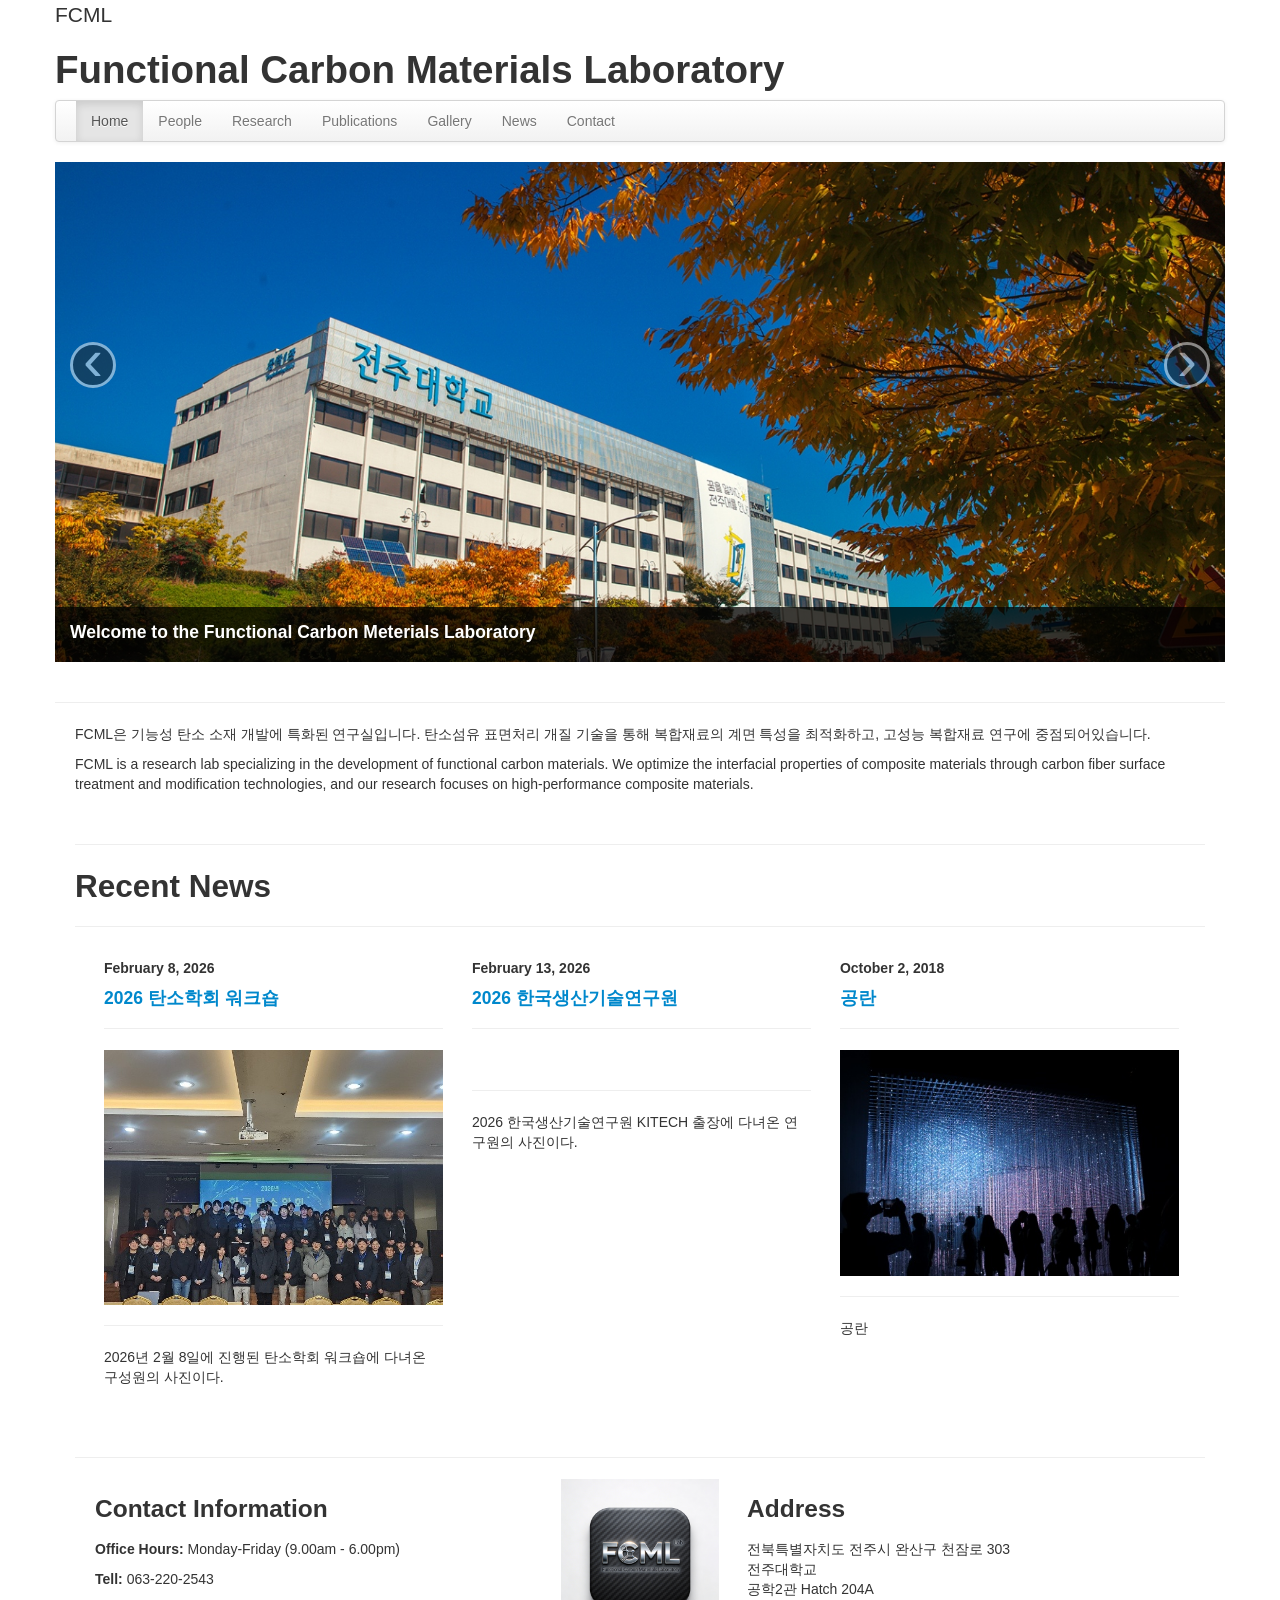
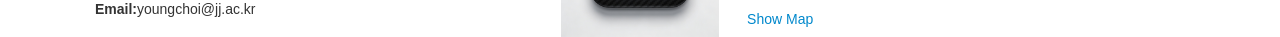
==== index.html @ 025215ce "Update index.html" ====
<!DOCTYPE html>
<html lang="en">
   <head>
      <meta charset="utf-8">
      <link rel="icon" type="image/x-icon" href="pic/favicon-96x96.png">
      <link rel="icon" type="image/png" sizes="32x32" href="pic/web-app-manifest-192x192.png">
      <link rel="apple-touch-icon" sizes="180x180" href="pic/web-app-manifest-512x512.png">
      <title>전주대 FCML</title>
      <meta property="og:title" content="전주대 FCML | Functional Carbon Materials Laboratory">
      <meta property="og:description" content="탄소섬유 표면개질 및 CFRP 복합재 연구실">
      <meta property="og:image" content="https://MinJunKim6339.github.io/FCML-new/pic/로고.png">
      <meta property="og:url" content="https://MinJunKim6339.github.io/FCML-new/">
      <meta property="og:type" content="website">
      <meta name="twitter:card" content="summary_large_image">
      <meta name="twitter:title" content="전주대 FCML">
      <meta name="twitter:description" content="탄소섬유 표면개질 연구">
      <meta name="twitter:image" content="https://MinJunKim6339.github.io/FCML-new/pic/로고.png">
      <meta name="viewport" content="width=device-width, initial-scale=1.0">
      <meta name="description" content="전주대 FCML | 탄소섬유 표면개질 및 CFRP 복합재 연구실">
      <meta name="author" content="">
      <!-- Le styles -->
      <link href="css/bootstrap.min.css" rel="stylesheet">
      <link href="css/bootstrap-responsive.min.css" rel="stylesheet">
      <link href="css/theme.css" rel="stylesheet">
   </head>
   <body>
      <div class="container">
         <header class="jumbotron subhead" id="overview">
            <p class="lead"> FCML </p>
            <h1>Functional Carbon Materials Laboratory</h1>
         </header>
         <div class="masthead">
            <div class="navbar">
               <div class="navbar-inner">
                  <div class="container">
                     <ul class="nav">
                        <li class="active"><a href="#">Home</a></li>
                        <li><a href="people.html">People</a></li>
                        <li><a href="research.html">Research</a></li>
                        <li><a href="publications.html">Publications</a></li>
                        <li><a href="gallery.html">Gallery</a></li>
                        <li><a href="news.html">News</a></li>
                        <li><a href="contact.html">Contact</a></li>
                     </ul>
                  </div>
               </div>
            </div>
         </div>
         <div class="row-fluid">
            <div class="span12">
               <div id="main-carousel" class="carousel slide">
                  <div class="carousel-inner">
                     <div class="item active">
                         <img src="images/전주대.JPG" class="carousel-image" alt="" style="width:100%; height:500px; object-fit:cover; object-position:center;">                      
                        <div class="carousel-caption">
                           <h4>Welcome to the Functional Carbon Meterials Laboratory</h4>
                           <!-- -->
                           <p></p>
                        </div>
                     </div>
                     <div class="item">
                        <img src="images/microscope-crop1.JPG" class="carousel-image" alt="">
                        <div class="carousel-caption">
                           <h4>Lab Photos</h4>
                           <p></p>
                        </div>
                     </div>
                  </div>
                  <a class="left carousel-control" href="#main-carousel" data-slide="prev">‹</a>
                  <a class="right carousel-control" href="#main-carousel" data-slide="next">›</a>
               </div>
            </div>
         </div>
         <hr>
         <div class="container-fluid">
            <div class="row-fluid marketing">
               <div class="span12">
                  <p>
                     FCML은 기능성 탄소 소재 개발에 특화된 연구실입니다. 탄소섬유 표면처리 개질 기술을 통해 복합재료의 계면 특성을 최적화하고, 고성능 복합재료 연구에 중점되어있습니다.
                  </p>
                  <p>
                     FCML is a research lab specializing in the development of functional carbon materials. We optimize the interfacial properties of composite materials through carbon fiber surface treatment and modification technologies, and our research focuses on high-performance composite materials.
                  </p>
                  <br/>
                  <hr>
               </div>
               <div class="row-fluid">
                  <hr>
                  <h2 class="centered">Recent News</h2>
                  <hr>
               </div>
               <div class="span4 feature-item">
                  <h5> <span class="date"> February 8, 2026 </span> </h5>
                  <h4 class="feature-heading">
                     <a>
                     2026 탄소학회 워크숍
                     </a>
                     <br/>
                  </h4>
                  <hr>
                  <div class="centered">
                     <a>
                     <img src="pic/carbon institute.jpg" alt=""></a>
                  </div>
                  <hr>
                  <p>
                     2026년 2월 8일에 진행된 탄소학회 워크숍에 다녀온 구성원의 사진이다.
                  </p>
                  <br/>
                  <br/>
               </div>
               <div class="span4 feature-item">
                  <h5> <span class="date">February 13, 2026</span> </h5>
                  <h4 class="feature-heading">
                     <a>
                     2026 한국생산기술연구원 
                     </a>
                  </h4>
                  <hr>
                  <div class="centered">
                     <a>
                     <img src="pic/생기원.jpg" alt="">
                     </a>
                  </div>
                  <hr>
                  <p>
                  2026 한국생산기술연구원 KITECH 출장에 다녀온 연구원의 사진이다.
                  </p>
                  <br/>
               </div>
                  <div class="span4 feature-item">
                     <h5> <span class="date">October 2, 2018</span> </h5>
                     <h4 class="feature-heading">
                        <a>
                        공란
                        </a>
                     </h4>
                     <hr>
                     <div class="centered">
                        <a>
                        <img src="thumbs/rodolfo-cuadros-762364-unsplash.jpg" alt=""></a>
                     </div>
                     <hr>
                     <p> 
                        공란
                     </p>
                     <br/>					
                  </div>
               </div>
               <hr>
         
      <footer id="footer">
         <div class="container-fluid">
            <div class="row-fluid">
               <div class="span5">
                  <h3>Contact Information</h3>
                  <p><b>Office Hours: </b>Monday-Friday (9.00am - 6.00pm)</p>
                  <p><b>Tell: </b>063-220-2543</p>
                  <p><b>Email:</b>youngchoi@jj.ac.kr</p>
               </div>
               <div class="span2">
                   <img src="images/로고.png" class="carousel-image" alt="">
               </div>
               <div class="span5">
                  <h3>Address</h3>
                  <p>전북특별자치도 전주시 완산구 천잠로 303<br>
                     전주대학교<br>
                     공학2관 Hatch 204A<br>
                  </p>
                  <a href="https://maps.app.goo.gl/Jos4jcsiJYb3p3TU6">Show Map</a>
               </div>
            </div>
         </div>
      </footer>

      <!-- Javascript files -->
      <script src="js/jquery-1.9.1.min.js"></script>
      <script src="js/bootstrap.min.js"></script>
      <script> $('#main-carousel').carousel(); </script>
   </body>
</html>
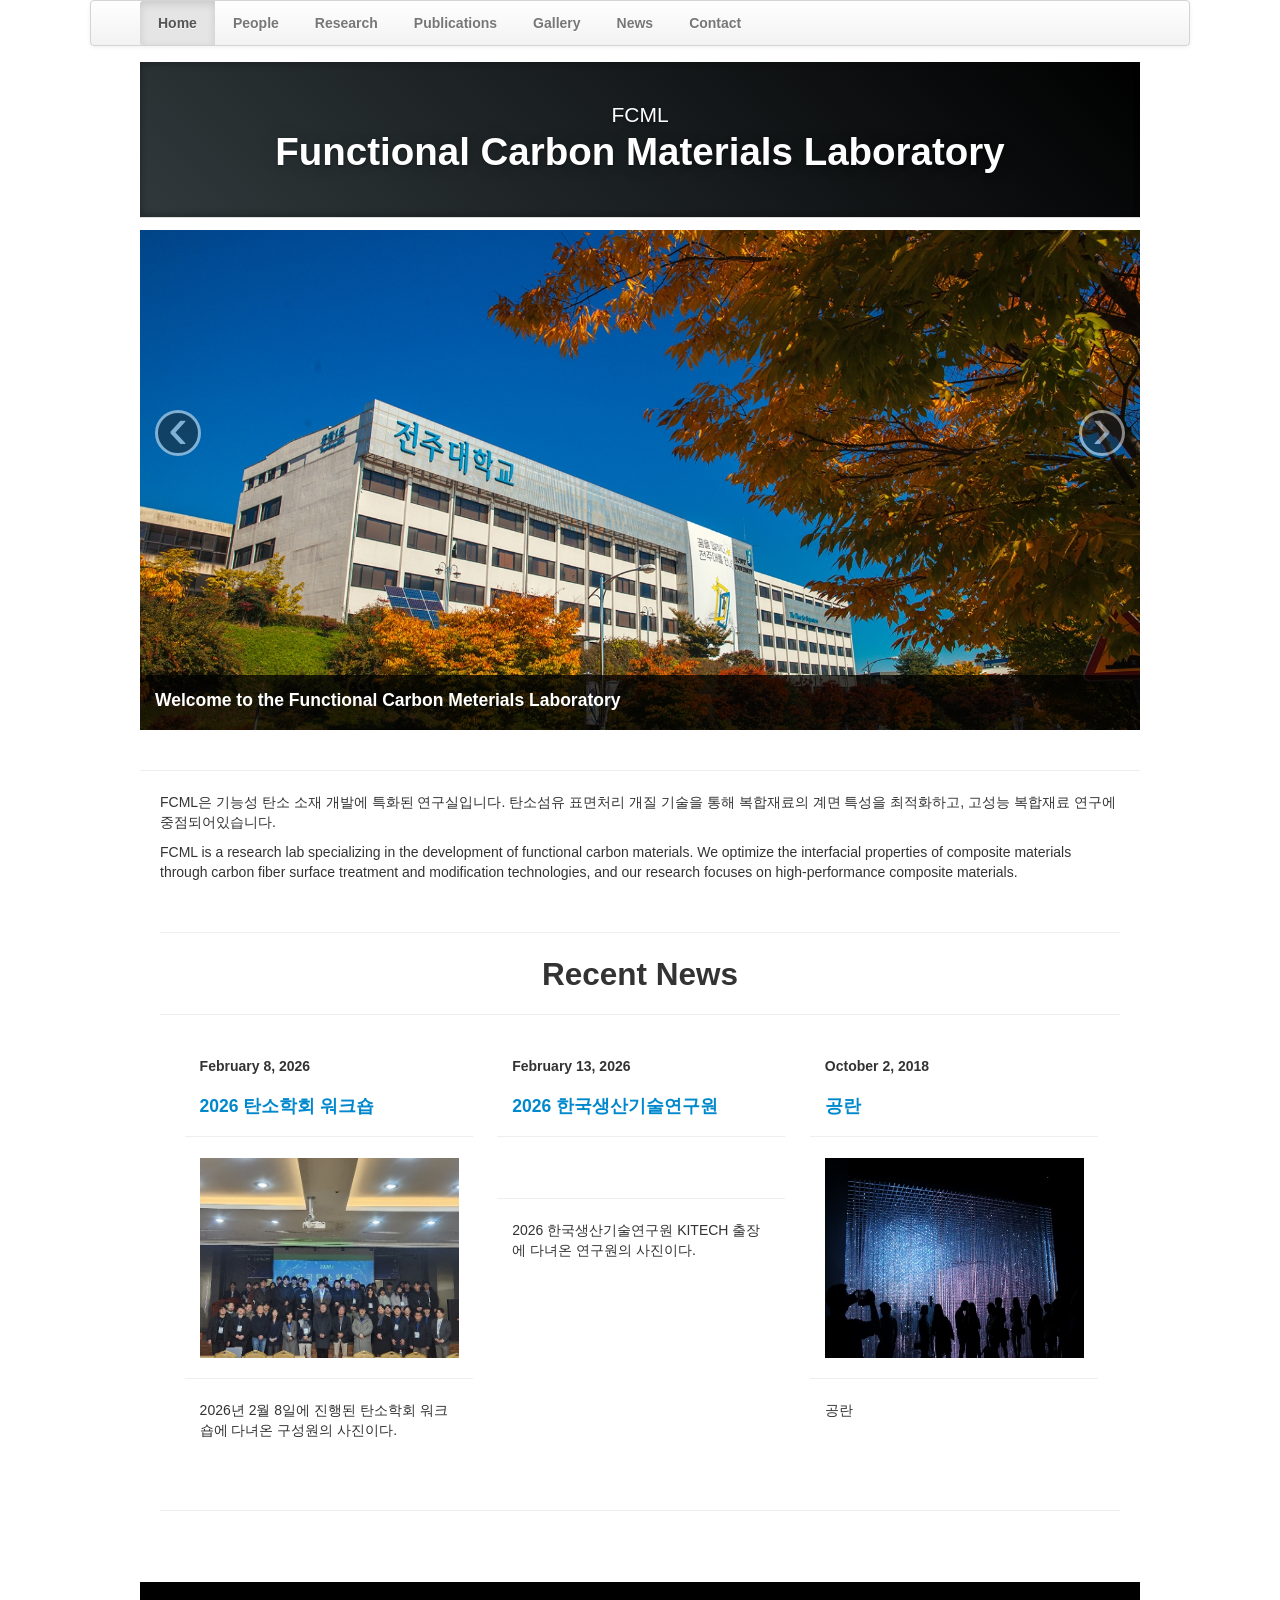
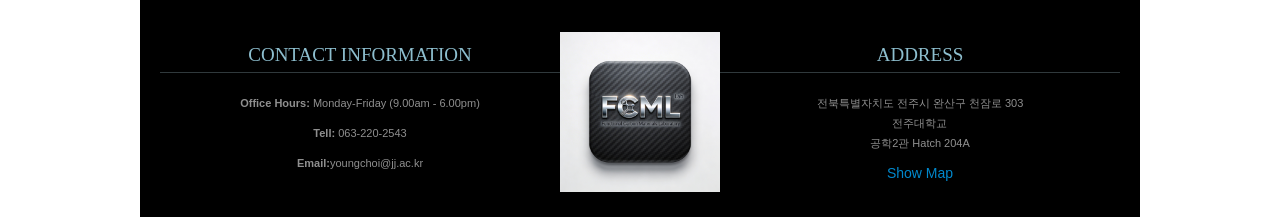
==== commit 0acad3cc: "Update index.html" ====
--- a/index.html
+++ b/index.html
@@ -148,6 +148,7 @@
                   </div>
                </div>
                <hr>
+         </div>
          
       <footer id="footer">
          <div class="container-fluid">
--- a/css/theme.css
+++ b/css/theme.css
@@ -0,0 +1,773 @@
+body {
+  padding-top: 60px !important;
+}
+
+/* Custom container */
+
+.container {
+	margin: 0 auto;
+	max-width: 1000px;
+}
+
+.container>hr {
+	margin: 20px 0
+}
+
+
+/* =========================
+   NAVBAR
+========================= */
+.navbar {
+  position: fixed !important;
+  top: 0 !important;
+  left: 0 !important;
+  right: 0 !important;
+  z-index: 9999 !important;
+  width: 100% !important;
+  margin: 0 !important;
+  background: rgba(255,255,255,0.98) !important;
+}
+
+.navbar .navbar-inner {
+  max-width: 1100px !important;
+  margin: 0 auto !important;
+  padding: 0 !important;
+  box-sizing: border-box !important;
+}
+
+.navbar .nav {
+  margin: 0 auto !important;
+  display: table !important;
+  width: auto !important;
+  table-layout: auto !important;
+}
+
+.navbar .nav li {
+  display: table-cell !important;
+  float: none !important;
+}
+
+.navbar .nav li a {
+  display: block !important;
+  padding: 12px 18px !important;
+  text-align: center !important;
+  font-weight: bold !important;
+  white-space: nowrap !important;
+}
+
+.navbar .nav li:first-child a {
+  border-left: 0;
+  border-radius: 3px 0 0 3px;
+}
+
+.navbar .nav li:last-child a {
+  border-right: 0;
+  border-radius: 0 3px 3px 0;
+}
+
+body {
+  padding-top: 50px !important;
+}
+
+body > .navbar {
+  font-size: 13px;
+}
+
+/* 첫 화면 제목 겹침 방지 */
+.masthead,
+.jumbotron,
+header,
+#home,
+.banner,
+.page-header {
+  margin-top: 12px !important;
+}
+
+/* =========================
+   PC
+========================= */
+@media (min-width: 769px) {
+  .navbar {
+    padding: 0 !important;
+  }
+
+  .navbar .navbar-inner {
+    max-width: 1100px !important;
+    margin: 0 auto !important;
+  }
+
+  .navbar .nav {
+    margin: 0 auto !important;
+  }
+}
+
+/* =========================
+   MOBILE
+========================= */
+@media (max-width: 768px) {
+  body {
+    padding-top: 55px !important;
+  }
+
+  .navbar .navbar-inner {
+    max-width: 100% !important;
+    margin: 0 !important;
+    padding: 0 !important;
+    overflow-x: auto !important;
+    overflow-y: hidden !important;
+    -webkit-overflow-scrolling: touch !important;
+  }
+
+  .navbar .nav {
+    display: flex !important;
+    width: max-content !important;
+    min-width: 100% !important;
+    margin: 0 !important;
+    table-layout: unset !important;
+  }
+
+  .navbar .nav li {
+    display: block !important;
+    float: none !important;
+    flex: 0 0 auto !important;
+  }
+
+  .navbar .nav li a {
+    padding: 12px 14px !important;
+    font-size: 14px !important;
+    white-space: nowrap !important;
+    overflow: visible !important;
+    text-overflow: clip !important;
+  }
+
+  .masthead,
+  .jumbotron,
+  header,
+  #home,
+  .banner,
+  .page-header {
+    margin-top: 16px !important;
+  }
+}
+
+
+/* Sidenav for Docs
+         -------------------------------------------------- */
+
+@media screen and (max-width: 768px) {
+	.bs-docs-sidenav {
+		display: none !important;
+	}
+}
+
+.bs-docs-sidenav {
+	width: 228px;
+	margin: 30px 0 0;
+	padding: 0;
+	background-color: #fff;
+	-webkit-border-radius: 6px;
+	-moz-border-radius: 6px;
+	border-radius: 6px;
+	-webkit-box-shadow: 0 1px 4px rgba(0, 0, 0, .065);
+	-moz-box-shadow: 0 1px 4px rgba(0, 0, 0, .065);
+	box-shadow: 0 1px 4px rgba(0, 0, 0, .065);
+}
+
+.bs-docs-sidenav>li>a {
+	display: block;
+	width: 200px;
+	margin: 0 0 -1px;
+	padding: 8px 14px;
+	border: 1px solid #e5e5e5;
+}
+
+.bs-docs-sidenav>li>a.subhead {
+	display: block;
+	width: 168px;
+	margin: 0 0 -1px;
+	padding: 8px 30px;
+	border: 1px solid #e5e5e5;
+	font-size: 12px;
+}
+
+.bs-docs-sidenav>li:first-child>a {
+	-webkit-border-radius: 6px 6px 0 0;
+	-moz-border-radius: 6px 6px 0 0;
+	border-radius: 6px 6px 0 0;
+}
+
+.bs-docs-sidenav>li:last-child>a {
+	-webkit-border-radius: 0 0 6px 6px;
+	-moz-border-radius: 0 0 6px 6px;
+	border-radius: 0 0 6px 6px;
+}
+
+.bs-docs-sidenav>.active>a {
+	position: relative;
+	z-index: 2;
+	padding: 9px 15px;
+	border: 0;
+	text-shadow: 0 1px 0 rgba(0, 0, 0, .15);
+	-webkit-box-shadow: inset 1px 0 0 rgba(0, 0, 0, .1), inset -1px 0 0 rgba(0, 0, 0, .1);
+	-moz-box-shadow: inset 1px 0 0 rgba(0, 0, 0, .1), inset -1px 0 0 rgba(0, 0, 0, .1);
+	box-shadow: inset 1px 0 0 rgba(0, 0, 0, .1), inset -1px 0 0 rgba(0, 0, 0, .1);
+}
+
+.bs-docs-sidenav>li>a:hover {
+	background-color: #f5f5f5
+}
+
+.bs-docs-sidenav a:hover .icon-chevron-right {
+	opacity: .5
+}
+
+.bs-docs-sidenav.affix {
+	top: 10px
+}
+
+.bs-docs-sidenav.affix-bottom {
+	position: absolute;
+	top: auto;
+	bottom: 270px;
+}
+
+
+/* Responsive
+         -------------------------------------------------- */
+
+.affix {
+	top: 0px
+}
+
+#media {
+	margin-top: 70px
+}
+
+#media .header {
+	margin-left: 0;
+	margin-bottom: 56px;
+	margin-top: 30px;
+}
+
+#media .post_row {
+	margin-left: 0;
+	margin-bottom: 40px;
+}
+
+#media .lastpost_row {
+	margin-bottom: 0
+}
+
+#media .post_row .post {
+	background: #fff;
+	/*margin-left: 0;;
+    margin-right: 20px;*/
+	border-radius: 4px;
+	box-shadow: 1px 1px 2px 0px #E0E0E0;
+	width: 487px;
+	height: 616px;
+}
+
+#media .post_row .last {
+	margin-right: 0
+}
+
+#media .post_row .post .img {
+	position: relative;
+	text-align: center;
+}
+
+#media .post_row .post .img .date {
+	background: #E8554E;
+	position: absolute;
+	padding: 2px 5px;
+	top: 0;
+	left: 11px;
+}
+
+#media .post_row .post .img .date p {
+	color: #fff;
+	font-size: 14px;
+	font-weight: bold;
+	font-style: italic;
+	margin: 0;
+}
+
+#media .post_row .post .img img {
+	height: 275px;
+	width: 410px;
+}
+
+#media .post_row .post .text {
+	margin: 18px auto 0;
+	width: 83%;
+}
+
+#media .post_row .post .text h5 {
+	margin: 0 0 8px 0;
+	font-size: 20px;
+	line-height: 23px;
+}
+
+#media .post_row .post .text h5 a {
+	color: #333
+}
+
+#media .post_row .post .text span.date {
+	color: #9F9F9F;
+	display: block;
+	margin-bottom: 12px;
+	font-style: italic;
+	font-size: 13px;
+}
+
+#media .post_row .post .text p {
+	margin: 0;
+	line-height: 21px;
+	font-size: 14px;
+}
+
+#media .post_row .post .author_box {
+	margin: 12px auto 20px;
+	border-top: 1px solid #EDEDED;
+	overflow: hidden;
+	text-align: left;
+	width: 85%;
+	padding-top: 12px;
+}
+
+#media .post_row .post .author_box h6 {
+	margin: 0 0 3px 0;
+	font-size: 13px;
+	line-height: 15px;
+	font-style: italic;
+	font-weight: normal;
+	color: #B2B2B2;
+}
+
+#media .post_row .post .author_box p {
+	color: #B2B2B2;
+	font-style: italic;
+	font-size: 13px;
+	line-height: 14px;
+	margin: 0;
+}
+
+#media .post_row .post .author_box img {
+	float: right
+}
+
+#media .post_row .post a.plus_wrapper {
+	width: 99%;
+	text-align: center;
+	background: #fff;
+	display: none;
+	border-radius: 0px 0px 4px 4px;
+	padding: 6px 0px 2px;
+	margin: 0 auto 1px;
+}
+
+#media .post_row .post a.plus_wrapper span {
+	color: #1189D9;
+	font-size: 30px;
+	font-weight: bold;
+}
+
+#media .post_row .post:hover a.plus_wrapper {
+	display: block
+}
+
+#media .post_row .post:hover {
+	box-shadow: 0px 1px 5px 1px rgb(216, 216, 216)
+}
+
+#media .post_row .post:hover .text h5 a {
+	color: #1189D9
+}
+
+.map .box_wrapp {
+	position: absolute;
+	margin: 15px auto;
+	box-shadow: 0 0 7px 0 rgba(26, 26, 26, 0.4);
+	padding: 30px 0 30px;
+	background: white;
+	border-radius: 4px;
+	margin-top: 25px;
+}
+
+.map .box_wrapp .box_cont {
+	margin: 30px auto;
+	width: 76%;
+}
+
+.section-header {
+	text-align: center;
+	margin-bottom: 35px;
+}
+
+.section-header h1,
+.title-text {
+	font-weight: bold;
+	font-size: 30px;
+	margin: 12.5px 0;
+	font-weight: 100;
+	margin-bottom: 25px;
+	line-height: 55px;
+}
+
+.feature-item:hover {
+	box-shadow: 0px 1px 5px 1px rgb(216, 216, 216)
+}
+
+.feature-item img {
+	margin-left: 15px;
+	margin-right: 15px;
+	max-width: 90%;
+	height: 200px;
+}
+
+.feature-item h5 {
+	margin-left: 15px;
+	margin-right: 15px;
+	margin-top: 20px;
+	margin-bottom: 20px;
+}
+
+.feature-item p {
+	margin-left: 15px;
+	margin-right: 15px;
+}
+
+.feature-heading {
+	margin-top: 20px;
+	margin-bottom: 20px;
+	margin-left: 15px;
+	margin-right: 15px;
+}
+
+.feature-heading a:hover {
+	text-decoration: none;
+}
+
+.feature-button {
+	font-size: 16px;
+	background-image: none;
+	box-shadow: none;
+	margin-bottom: 10px;
+}
+
+.centered {
+	text-align: center;
+}
+
+.subhead {
+	text-align: left;
+	border-bottom: 1px solid #ddd;
+}
+
+.jumbotron {
+	position: relative;
+	padding: 45px 0px 35px 0px;
+	color: #fff;
+	text-align: center;
+	text-shadow: 0 1px 3px rgba(0, 0, 0, .4), 0 0 30px rgba(0, 0, 0, .075);
+	background: #30393C;
+	background: -moz-linear-gradient(45deg, #30393C 0%, #000000 100%);
+	background: -webkit-gradient(linear, left bottom, right top, color-stop(0%, #30393C), color-stop(100%, #30393C));
+	background: -webkit-linear-gradient(45deg, #30393C 0%, #000000 100%);
+	background: -o-linear-gradient(45deg, #30393C 0%, #000000 100%);
+	background: -ms-linear-gradient(45deg, #30393C 0%, #000000 100%);
+	background: linear-gradient(45deg, #30393C 0%, #000000 100%) repeat;
+	-webkit-box-shadow: inset 0 3px 7px rgba(0, 0, 0, .2), inset 0 -3px 7px rgba(0, 0, 0, .2);
+	-moz-box-shadow: inset 0 3px 7px rgba(0, 0, 0, .2), inset 0 -3px 7px rgba(0, 0, 0, .2);
+	box-shadow: inset 0 3px 7px rgba(0, 0, 0, .2), inset 0 -3px 7px rgba(0, 0, 0, .2);
+}
+
+.jumbotron:after {
+	content: '';
+	display: block;
+	position: absolute;
+	top: 0;
+	right: 0;
+	bottom: 0;
+	left: 0;
+	opacity: .4;
+}
+
+.lead {
+	margin-bottom: 0px;
+	font-size: 21px;
+	font-weight: 200;
+	line-height: 15px;
+}
+
+img.float-left {
+	float: left;
+	margin-top: 9px;
+	margin-left: 0px;
+	margin-right: 30px;
+	margin-bottom: 12px;
+}
+
+img.float-right {
+	float: right;
+	margin-top: 9px;
+	margin-right: 0px;
+	margin-bottom: 12px;
+	margin-left: 30px;
+}
+
+img.publications-thumb {
+	width: 142px;
+	height: 188px;
+}
+
+.caption {
+	margin: 10px;
+}
+
+.responsive-video {
+	position: relative;
+	padding-bottom: 56.25%;
+	padding-top: 60px;
+	overflow: hidden;
+}
+
+.responsive-video iframe,
+.responsive-video object,
+.responsive-video embed {
+	position: absolute;
+	top: 0;
+	left: 0;
+	width: 93.5%;
+	height: 93.5%;
+}
+
+.video-caption {
+	margin: 10px;
+}
+
+.accordion {
+	margin-bottom: 20px;
+	margin-right: 40px;
+}
+
+.thumbnail>img.sponsor {
+	width: 212px;
+	height: 150px;
+}
+
+img.carousel-image {
+	width: 100%;
+}
+
+li.publication {
+	margin-bottom: 20px;
+}
+
+.page-header h3 a:hover {
+	text-decoration: none;
+}
+
+iframe.map-frame {
+	border: none;
+	overflow: hidden;
+	margin-top: 10px;
+	margin-bottom: 10px;
+	margin-left: 0px;
+	margin-right: 0px;
+	height: 550px;
+	width: 100%;
+}
+
+ul.sponsors {
+	margin-top: 40px;
+	margin-bottom: 40px;
+}
+
+#footer {
+	z-index: 10;
+	margin-top: 50px;
+	margin-bottom: 0px;
+	padding-bottom: 25px;
+	border-top-width: 8px;
+	border-top-style: solid;
+	border-top-color: #2F2F2F;
+	background-color: #000000;
+	border: 0;
+	font-size: 100%;
+	font: inherit;
+	vertical-align: baseline;
+	text-align: center;
+}
+
+#footer h3 {
+	font-size: 19px;
+	text-transform: uppercase;
+	font-family: BebasNeueRegular;
+	color: #8DBECE;
+	border-bottom-width: 1px;
+	border-bottom-style: solid;
+	border-bottom-color: #30393C;
+	line-height: 35px;
+	margin-bottom: 20px;
+	margin-top: 25px;
+	font-weight: normal;
+}
+
+#footer a img {
+	margin-top: 40px;
+}
+
+#footer p,
+#footer address {
+	color: #8F8F8F;
+	font-size: 11px;
+}
+/* ===== footer layout override ===== */
+#footer {
+  width: 100% !important;
+  max-width: 100% !important;
+  margin: 50px 0 0 0 !important;
+  padding: 30px 0 25px 0 !important;
+  background: #000 !important;
+  box-sizing: border-box !important;
+  clear: both !important;
+}
+
+#footer .container-fluid {
+  width: 100% !important;
+  max-width: 100% !important;
+  margin: 0 !important;
+  padding-left: 20px !important;
+  padding-right: 20px !important;
+  box-sizing: border-box !important;
+}
+
+#footer .row-fluid {
+  width: 100% !important;
+  margin: 0 !important;
+  display: table !important;
+  table-layout: fixed !important;
+}
+
+#footer .row-fluid [class*="span"] {
+  display: table-cell !important;
+  float: none !important;
+  margin-left: 0 !important;
+  vertical-align: top !important;
+  text-align: center !important;
+  box-sizing: border-box !important;
+}
+
+#footer .span5 {
+  width: 41.66666667% !important;
+}
+
+#footer .span2 {
+  width: 16.66666667% !important;
+}
+
+#footer img {
+  max-width: 100% !important;
+  height: auto !important;
+  display: block !important;
+  margin: 20px auto 0 auto !important;
+}
+
+/* 모바일 footer */
+@media (max-width: 768px) {
+  #footer .container-fluid {
+    padding-left: 10px !important;
+    padding-right: 10px !important;
+  }
+
+  #footer .row-fluid {
+    display: block !important;
+  }
+
+  #footer .row-fluid [class*="span"] {
+    display: block !important;
+    width: 100% !important;
+    margin: 0 0 20px 0 !important;
+  }
+
+  #footer img {
+    margin: 10px auto !important;
+    max-width: 140px !important;
+  }
+}
+
+/* ===== FOOTER final ===== */
+#footer {
+  width: 100% !important;
+  max-width: 100% !important;
+  margin: 50px 0 0 0 !important;
+  padding: 30px 0 25px 0 !important;
+  background-color: #000 !important;
+  clear: both !important;
+  float: none !important;
+  box-sizing: border-box !important;
+}
+
+#footer .container-fluid {
+  width: 100% !important;
+  max-width: 100% !important;
+  margin: 0 !important;
+  padding-left: 20px !important;
+  padding-right: 20px !important;
+  box-sizing: border-box !important;
+}
+
+#footer .row-fluid {
+  width: 100% !important;
+  margin: 0 !important;
+  display: table !important;
+  table-layout: fixed !important;
+}
+
+#footer .row-fluid [class*="span"] {
+  display: table-cell !important;
+  float: none !important;
+  margin-left: 0 !important;
+  vertical-align: top !important;
+  text-align: center !important;
+  box-sizing: border-box !important;
+}
+
+#footer .span5 {
+  width: 41.66666667% !important;
+}
+
+#footer .span2 {
+  width: 16.66666667% !important;
+}
+
+#footer img {
+  display: block !important;
+  max-width: 100% !important;
+  height: auto !important;
+  margin: 20px auto 0 auto !important;
+}
+
+@media (max-width: 768px) {
+  #footer .container-fluid {
+    padding-left: 10px !important;
+    padding-right: 10px !important;
+  }
+
+  #footer .row-fluid {
+    display: block !important;
+  }
+
+  #footer .row-fluid [class*="span"] {
+    display: block !important;
+    width: 100% !important;
+    margin: 0 0 20px 0 !important;
+  }
+
+  #footer img {
+    max-width: 140px !important;
+    margin: 10px auto !important;
+  }
+}
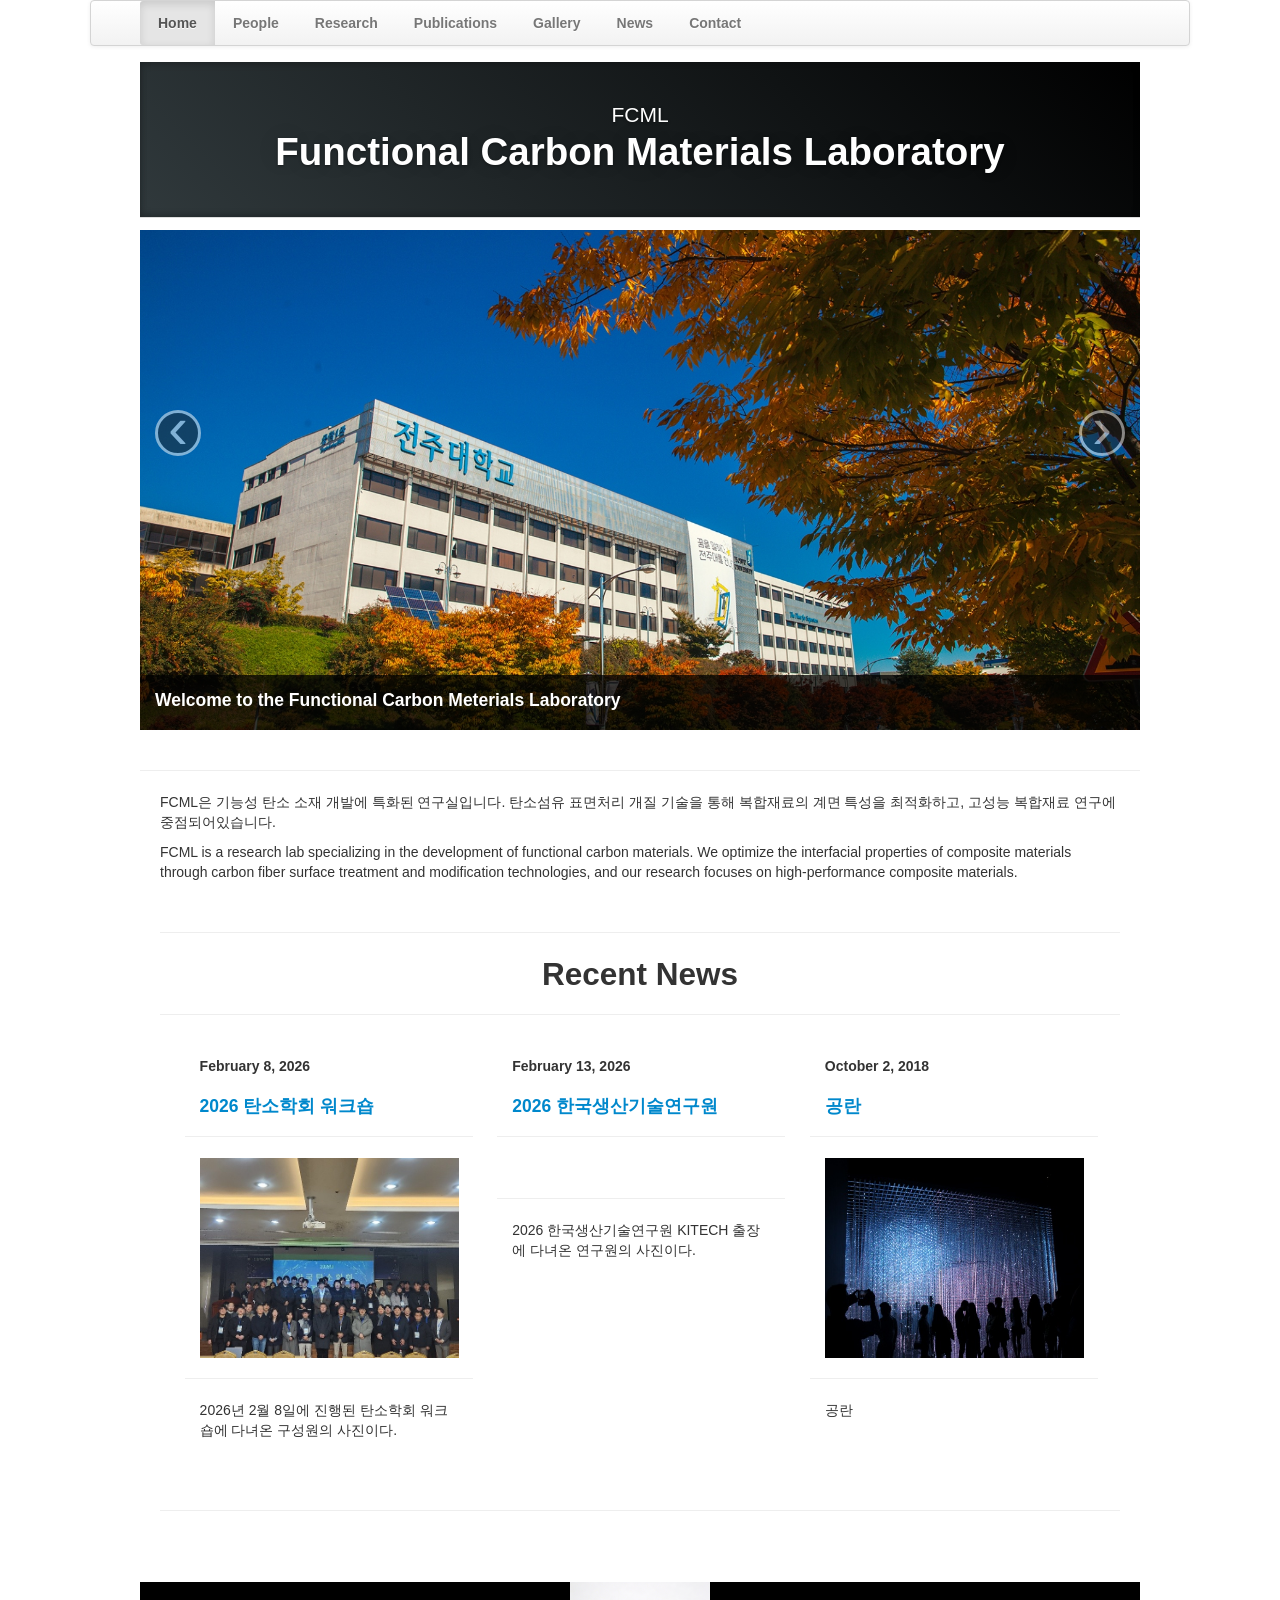
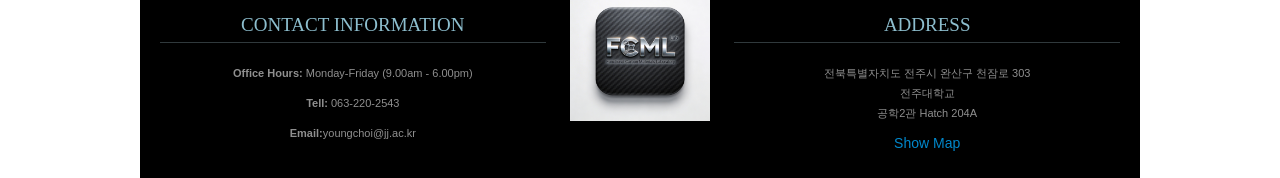
==== commit 8efdff17: "Update index.html" ====
--- a/index.html
+++ b/index.html
@@ -148,32 +148,33 @@
                   </div>
                </div>
                <hr>
-         </div>
+            </div>
          
-      <footer id="footer">
-         <div class="container-fluid">
-            <div class="row-fluid">
-               <div class="span5">
-                  <h3>Contact Information</h3>
-                  <p><b>Office Hours: </b>Monday-Friday (9.00am - 6.00pm)</p>
-                  <p><b>Tell: </b>063-220-2543</p>
-                  <p><b>Email:</b>youngchoi@jj.ac.kr</p>
+            <footer id="footer">
+               <div class="container-fluid">
+                  <div class="row-fluid">
+                     <div class="span5">
+                        <h3>Contact Information</h3>
+                        <p><b>Office Hours: </b>Monday-Friday (9.00am - 6.00pm)</p>
+                        <p><b>Tell: </b>063-220-2543</p>
+                        <p><b>Email:</b>youngchoi@jj.ac.kr</p>
+                     </div>
+                     <div class="span2">
+                        <img src="images/로고.png" class="carousel-image" alt="">
+                     </div>
+                     <div class="span5">
+                        <h3>Address</h3>
+                        <p>
+                           전북특별자치도 전주시 완산구 천잠로 303<br>
+                           전주대학교<br>
+                           공학2관 Hatch 204A<br>
+                        </p>
+                        <a href="https://maps.app.goo.gl/Jos4jcsiJYb3p3TU6">Show Map</a>
+                     </div>
+                  </div>
                </div>
-               <div class="span2">
-                   <img src="images/로고.png" class="carousel-image" alt="">
-               </div>
-               <div class="span5">
-                  <h3>Address</h3>
-                  <p>전북특별자치도 전주시 완산구 천잠로 303<br>
-                     전주대학교<br>
-                     공학2관 Hatch 204A<br>
-                  </p>
-                  <a href="https://maps.app.goo.gl/Jos4jcsiJYb3p3TU6">Show Map</a>
-               </div>
-            </div>
-         </div>
-      </footer>
-
+            </footer> 
+         
       <!-- Javascript files -->
       <script src="js/jquery-1.9.1.min.js"></script>
       <script src="js/bootstrap.min.js"></script>
--- a/css/theme.css
+++ b/css/theme.css
@@ -624,150 +624,4 @@
 	color: #8F8F8F;
 	font-size: 11px;
 }
-/* ===== footer layout override ===== */
-#footer {
-  width: 100% !important;
-  max-width: 100% !important;
-  margin: 50px 0 0 0 !important;
-  padding: 30px 0 25px 0 !important;
-  background: #000 !important;
-  box-sizing: border-box !important;
-  clear: both !important;
-}
-
-#footer .container-fluid {
-  width: 100% !important;
-  max-width: 100% !important;
-  margin: 0 !important;
-  padding-left: 20px !important;
-  padding-right: 20px !important;
-  box-sizing: border-box !important;
-}
-
-#footer .row-fluid {
-  width: 100% !important;
-  margin: 0 !important;
-  display: table !important;
-  table-layout: fixed !important;
-}
-
-#footer .row-fluid [class*="span"] {
-  display: table-cell !important;
-  float: none !important;
-  margin-left: 0 !important;
-  vertical-align: top !important;
-  text-align: center !important;
-  box-sizing: border-box !important;
-}
-
-#footer .span5 {
-  width: 41.66666667% !important;
-}
-
-#footer .span2 {
-  width: 16.66666667% !important;
-}
-
-#footer img {
-  max-width: 100% !important;
-  height: auto !important;
-  display: block !important;
-  margin: 20px auto 0 auto !important;
-}
-
-/* 모바일 footer */
-@media (max-width: 768px) {
-  #footer .container-fluid {
-    padding-left: 10px !important;
-    padding-right: 10px !important;
-  }
-
-  #footer .row-fluid {
-    display: block !important;
-  }
-
-  #footer .row-fluid [class*="span"] {
-    display: block !important;
-    width: 100% !important;
-    margin: 0 0 20px 0 !important;
-  }
-
-  #footer img {
-    margin: 10px auto !important;
-    max-width: 140px !important;
-  }
-}
-
-/* ===== FOOTER final ===== */
-#footer {
-  width: 100% !important;
-  max-width: 100% !important;
-  margin: 50px 0 0 0 !important;
-  padding: 30px 0 25px 0 !important;
-  background-color: #000 !important;
-  clear: both !important;
-  float: none !important;
-  box-sizing: border-box !important;
-}
-
-#footer .container-fluid {
-  width: 100% !important;
-  max-width: 100% !important;
-  margin: 0 !important;
-  padding-left: 20px !important;
-  padding-right: 20px !important;
-  box-sizing: border-box !important;
-}
-
-#footer .row-fluid {
-  width: 100% !important;
-  margin: 0 !important;
-  display: table !important;
-  table-layout: fixed !important;
-}
-
-#footer .row-fluid [class*="span"] {
-  display: table-cell !important;
-  float: none !important;
-  margin-left: 0 !important;
-  vertical-align: top !important;
-  text-align: center !important;
-  box-sizing: border-box !important;
-}
-
-#footer .span5 {
-  width: 41.66666667% !important;
-}
-
-#footer .span2 {
-  width: 16.66666667% !important;
-}
-
-#footer img {
-  display: block !important;
-  max-width: 100% !important;
-  height: auto !important;
-  margin: 20px auto 0 auto !important;
-}
-
-@media (max-width: 768px) {
-  #footer .container-fluid {
-    padding-left: 10px !important;
-    padding-right: 10px !important;
-  }
-
-  #footer .row-fluid {
-    display: block !important;
-  }
-
-  #footer .row-fluid [class*="span"] {
-    display: block !important;
-    width: 100% !important;
-    margin: 0 0 20px 0 !important;
-  }
-
-  #footer img {
-    max-width: 140px !important;
-    margin: 10px auto !important;
-  }
-}
+
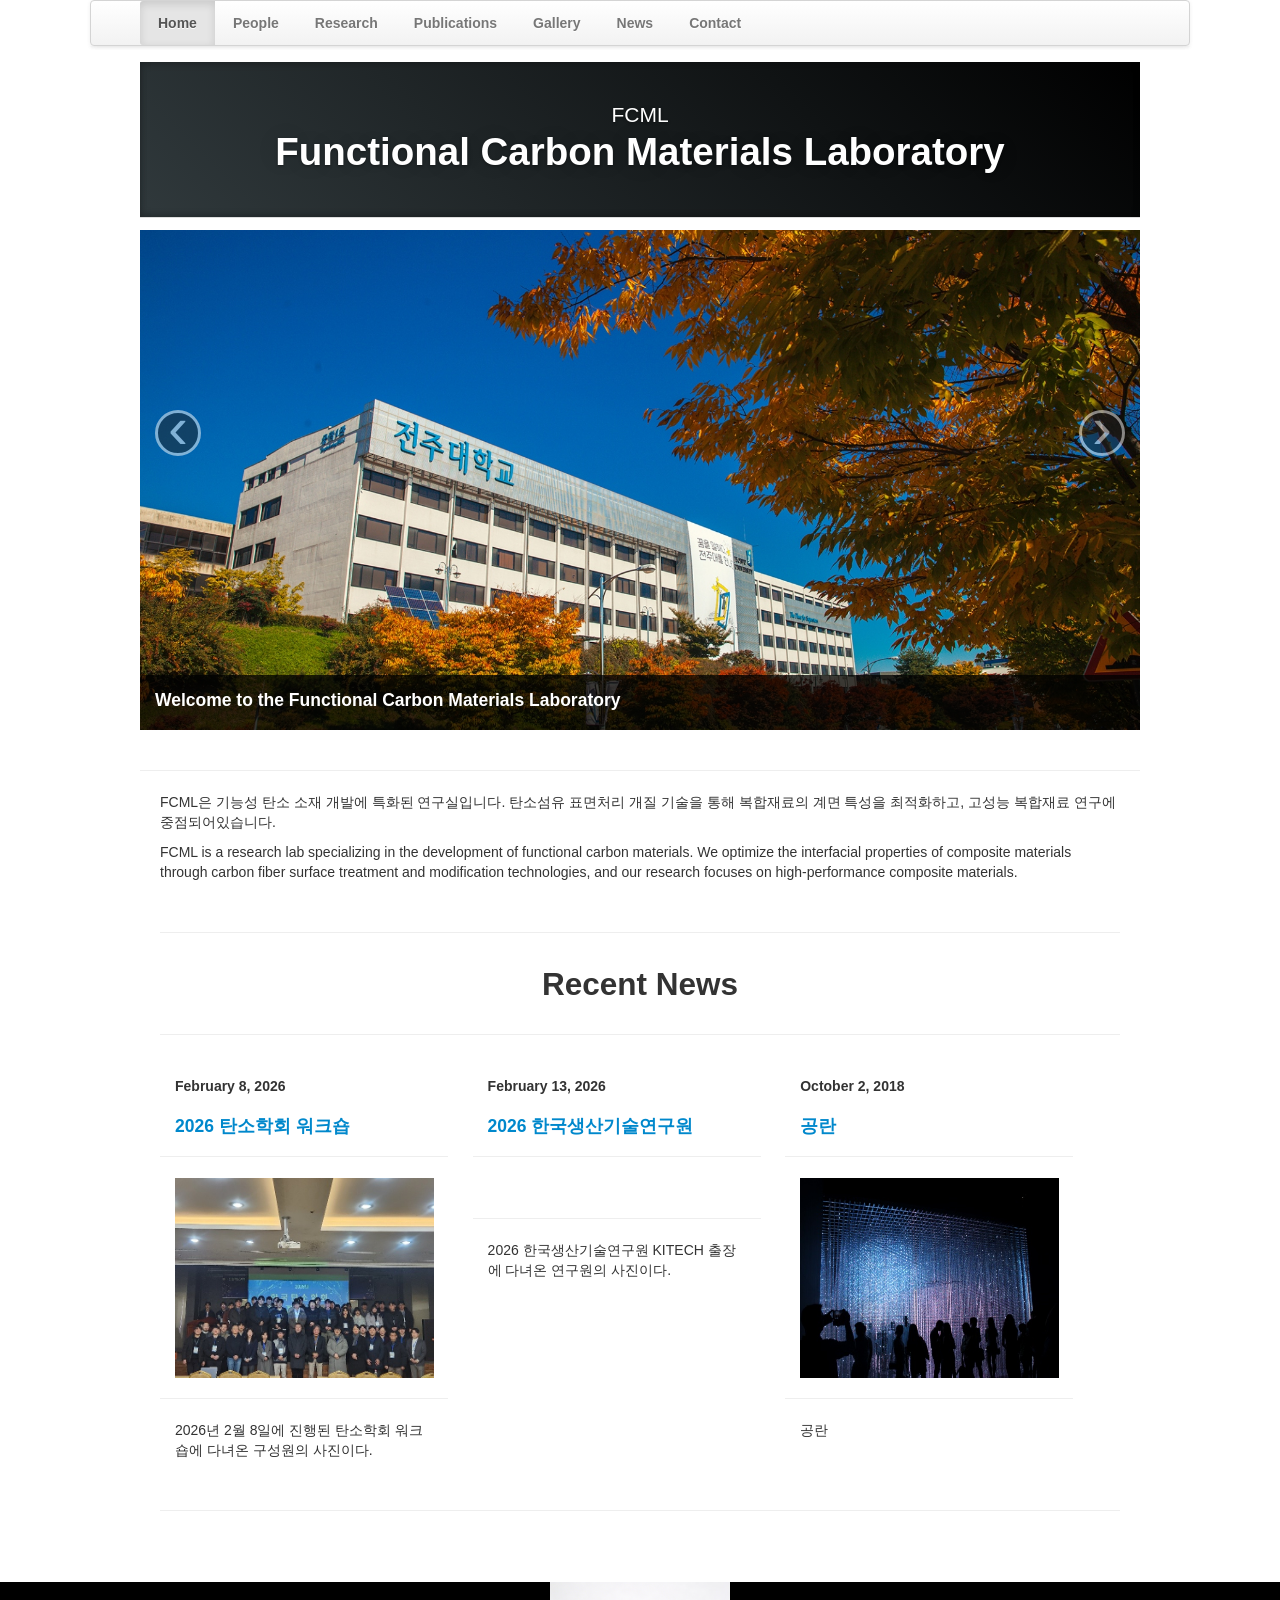
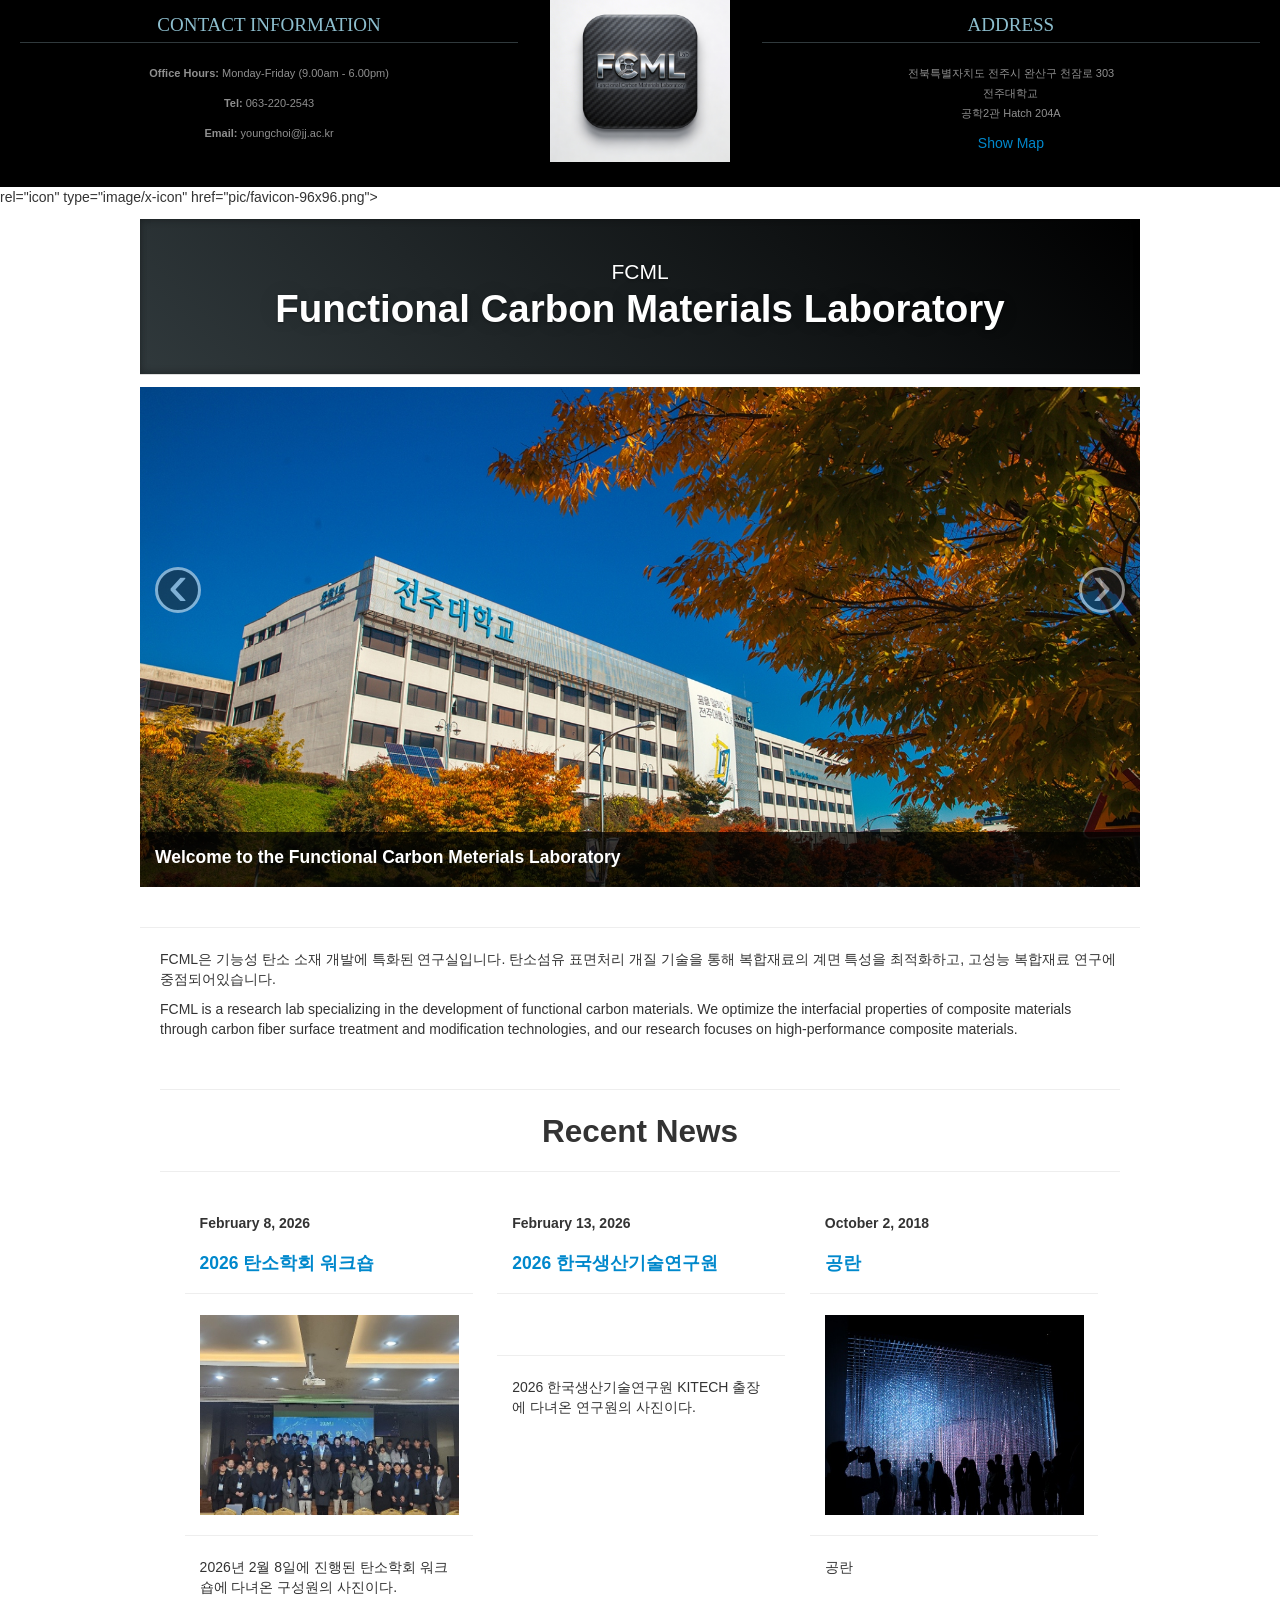
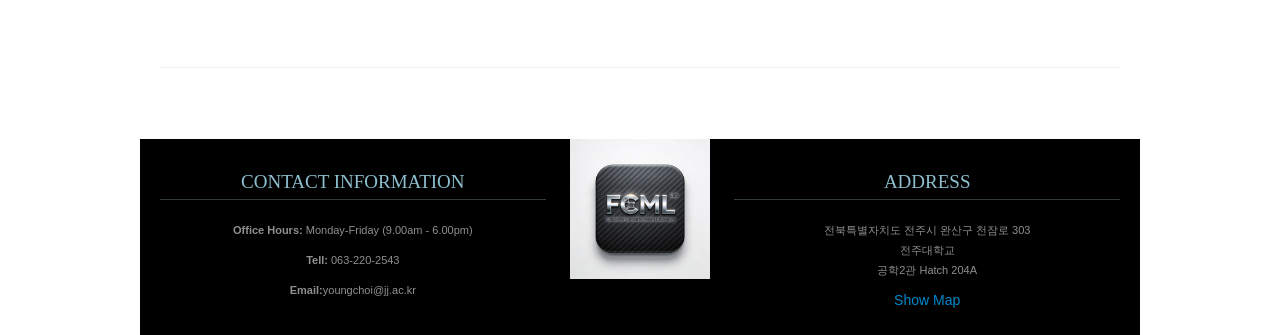
==== commit 05b879c8: "Update index.html" ====
--- a/index.html
+++ b/index.html
@@ -1,8 +1,203 @@
 <!DOCTYPE html>
 <html lang="en">
-   <head>
-      <meta charset="utf-8">
-      <link rel="icon" type="image/x-icon" href="pic/favicon-96x96.png">
+<head>
+   <meta charset="utf-8">
+   <link rel="icon" type="image/x-icon" href="pic/favicon-96x96.png">
+   <link rel="icon" type="image/png" sizes="32x32" href="pic/web-app-manifest-192x192.png">
+   <link rel="apple-touch-icon" sizes="180x180" href="pic/web-app-manifest-512x512.png">
+
+   <title>전주대 FCML</title>
+
+   <meta property="og:title" content="전주대 FCML | Functional Carbon Materials Laboratory">
+   <meta property="og:description" content="탄소섬유 표면개질 및 CFRP 복합재 연구실">
+   <meta property="og:image" content="https://MinJunKim6339.github.io/FCML-new/pic/로고.png">
+   <meta property="og:url" content="https://MinJunKim6339.github.io/FCML-new/">
+   <meta property="og:type" content="website">
+
+   <meta name="twitter:card" content="summary_large_image">
+   <meta name="twitter:title" content="전주대 FCML">
+   <meta name="twitter:description" content="탄소섬유 표면개질 연구">
+   <meta name="twitter:image" content="https://MinJunKim6339.github.io/FCML-new/pic/로고.png">
+
+   <meta name="viewport" content="width=device-width, initial-scale=1.0">
+   <meta name="description" content="전주대 FCML | 탄소섬유 표면개질 및 CFRP 복합재 연구실">
+   <meta name="author" content="">
+
+   <link href="css/bootstrap.min.css" rel="stylesheet">
+   <link href="css/bootstrap-responsive.min.css" rel="stylesheet">
+   <link href="css/theme.css" rel="stylesheet">
+</head>
+
+<body>
+   <div class="container">
+      <header class="jumbotron subhead" id="overview">
+         <p class="lead">FCML</p>
+         <h1>Functional Carbon Materials Laboratory</h1>
+      </header>
+
+      <div class="masthead">
+         <div class="navbar">
+            <div class="navbar-inner">
+               <div class="container">
+                  <ul class="nav">
+                     <li class="active"><a href="#">Home</a></li>
+                     <li><a href="people.html">People</a></li>
+                     <li><a href="research.html">Research</a></li>
+                     <li><a href="publications.html">Publications</a></li>
+                     <li><a href="gallery.html">Gallery</a></li>
+                     <li><a href="news.html">News</a></li>
+                     <li><a href="contact.html">Contact</a></li>
+                  </ul>
+               </div>
+            </div>
+         </div>
+      </div>
+
+      <div class="row-fluid">
+         <div class="span12">
+            <div id="main-carousel" class="carousel slide">
+               <div class="carousel-inner">
+                  <div class="item active">
+                     <img src="images/전주대.JPG" class="carousel-image" alt="" style="width:100%; height:500px; object-fit:cover; object-position:center;">
+                     <div class="carousel-caption">
+                        <h4>Welcome to the Functional Carbon Materials Laboratory</h4>
+                        <p></p>
+                     </div>
+                  </div>
+
+                  <div class="item">
+                     <img src="images/microscope-crop1.JPG" class="carousel-image" alt="">
+                     <div class="carousel-caption">
+                        <h4>Lab Photos</h4>
+                        <p></p>
+                     </div>
+                  </div>
+               </div>
+
+               <a class="left carousel-control" href="#main-carousel" data-slide="prev">‹</a>
+               <a class="right carousel-control" href="#main-carousel" data-slide="next">›</a>
+            </div>
+         </div>
+      </div>
+
+      <hr>
+
+      <div class="container-fluid">
+         <div class="row-fluid marketing">
+            <div class="span12">
+               <p>
+                  FCML은 기능성 탄소 소재 개발에 특화된 연구실입니다. 탄소섬유 표면처리 개질 기술을 통해 복합재료의 계면 특성을 최적화하고, 고성능 복합재료 연구에 중점되어있습니다.
+               </p>
+               <p>
+                  FCML is a research lab specializing in the development of functional carbon materials. We optimize the interfacial properties of composite materials through carbon fiber surface treatment and modification technologies, and our research focuses on high-performance composite materials.
+               </p>
+            </div>
+         </div>
+
+         <br>
+         <hr>
+
+         <div class="row-fluid">
+            <div class="span12 centered">
+               <h2>Recent News</h2>
+            </div>
+         </div>
+
+         <hr>
+
+         <div class="row-fluid">
+            <div class="span4 feature-item">
+               <h5><span class="date">February 8, 2026</span></h5>
+               <h4 class="feature-heading">
+                  <a href="#">2026 탄소학회 워크숍</a>
+               </h4>
+               <hr>
+               <div class="centered">
+                  <a href="#">
+                     <img src="pic/carbon institute.jpg" alt="">
+                  </a>
+               </div>
+               <hr>
+               <p>
+                  2026년 2월 8일에 진행된 탄소학회 워크숍에 다녀온 구성원의 사진이다.
+               </p>
+               <br>
+            </div>
+
+            <div class="span4 feature-item">
+               <h5><span class="date">February 13, 2026</span></h5>
+               <h4 class="feature-heading">
+                  <a href="#">2026 한국생산기술연구원</a>
+               </h4>
+               <hr>
+               <div class="centered">
+                  <a href="#">
+                     <img src="pic/생기원.jpg" alt="">
+                  </a>
+               </div>
+               <hr>
+               <p>
+                  2026 한국생산기술연구원 KITECH 출장에 다녀온 연구원의 사진이다.
+               </p>
+               <br>
+            </div>
+
+            <div class="span4 feature-item">
+               <h5><span class="date">October 2, 2018</span></h5>
+               <h4 class="feature-heading">
+                  <a href="#">공란</a>
+               </h4>
+               <hr>
+               <div class="centered">
+                  <a href="#">
+                     <img src="thumbs/rodolfo-cuadros-762364-unsplash.jpg" alt="">
+                  </a>
+               </div>
+               <hr>
+               <p>공란</p>
+               <br>
+            </div>
+         </div>
+
+         <hr>
+      </div>
+   </div>
+
+   <footer id="footer">
+      <div class="container-fluid">
+         <div class="row-fluid">
+            <div class="span5">
+               <h3>Contact Information</h3>
+               <p><b>Office Hours:</b> Monday-Friday (9.00am - 6.00pm)</p>
+               <p><b>Tel:</b> 063-220-2543</p>
+               <p><b>Email:</b> youngchoi@jj.ac.kr</p>
+            </div>
+
+            <div class="span2">
+               <img src="images/로고.png" class="carousel-image" alt="">
+            </div>
+
+            <div class="span5">
+               <h3>Address</h3>
+               <p>
+                  전북특별자치도 전주시 완산구 천잠로 303<br>
+                  전주대학교<br>
+                  공학2관 Hatch 204A<br>
+               </p>
+               <a href="https://maps.app.goo.gl/Jos4jcsiJYb3p3TU6">Show Map</a>
+            </div>
+         </div>
+      </div>
+   </footer>
+
+   <script src="js/jquery-1.9.1.min.js"></script>
+   <script src="js/bootstrap.min.js"></script>
+   <script>
+      $('#main-carousel').carousel();
+   </script>
+</body>
+</html>
+ rel="icon" type="image/x-icon" href="pic/favicon-96x96.png">
       <link rel="icon" type="image/png" sizes="32x32" href="pic/web-app-manifest-192x192.png">
       <link rel="apple-touch-icon" sizes="180x180" href="pic/web-app-manifest-512x512.png">
       <title>전주대 FCML</title>
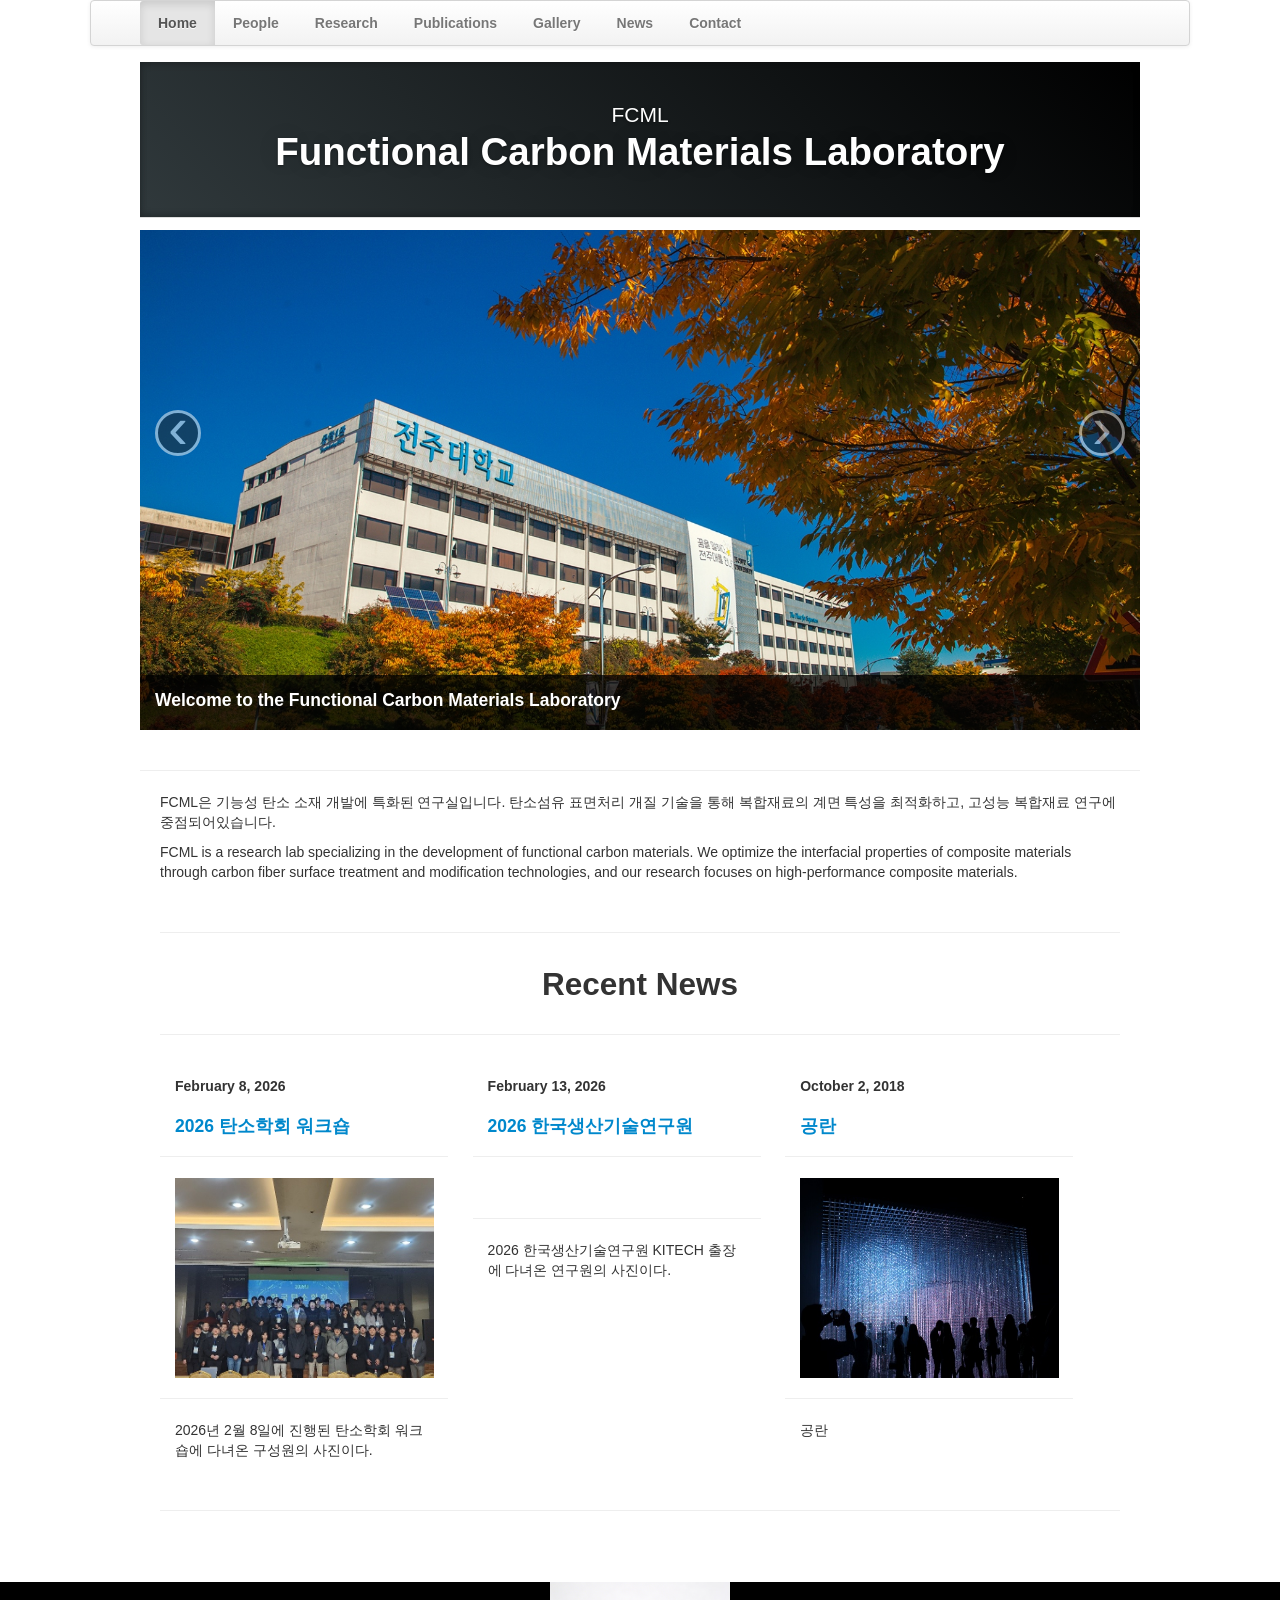
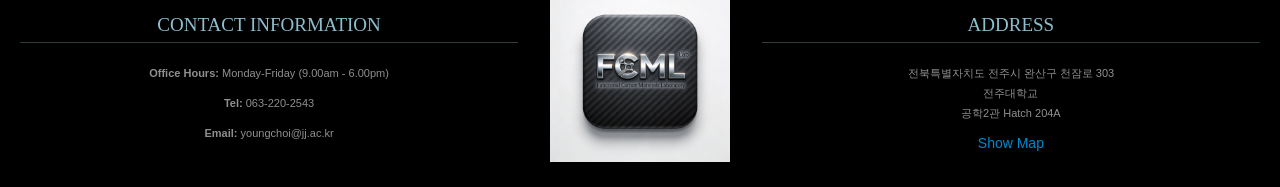
==== commit 3ac07c68: "Update index.html" ====
--- a/index.html
+++ b/index.html
@@ -197,182 +197,3 @@
    </script>
 </body>
 </html>
- rel="icon" type="image/x-icon" href="pic/favicon-96x96.png">
-      <link rel="icon" type="image/png" sizes="32x32" href="pic/web-app-manifest-192x192.png">
-      <link rel="apple-touch-icon" sizes="180x180" href="pic/web-app-manifest-512x512.png">
-      <title>전주대 FCML</title>
-      <meta property="og:title" content="전주대 FCML | Functional Carbon Materials Laboratory">
-      <meta property="og:description" content="탄소섬유 표면개질 및 CFRP 복합재 연구실">
-      <meta property="og:image" content="https://MinJunKim6339.github.io/FCML-new/pic/로고.png">
-      <meta property="og:url" content="https://MinJunKim6339.github.io/FCML-new/">
-      <meta property="og:type" content="website">
-      <meta name="twitter:card" content="summary_large_image">
-      <meta name="twitter:title" content="전주대 FCML">
-      <meta name="twitter:description" content="탄소섬유 표면개질 연구">
-      <meta name="twitter:image" content="https://MinJunKim6339.github.io/FCML-new/pic/로고.png">
-      <meta name="viewport" content="width=device-width, initial-scale=1.0">
-      <meta name="description" content="전주대 FCML | 탄소섬유 표면개질 및 CFRP 복합재 연구실">
-      <meta name="author" content="">
-      <!-- Le styles -->
-      <link href="css/bootstrap.min.css" rel="stylesheet">
-      <link href="css/bootstrap-responsive.min.css" rel="stylesheet">
-      <link href="css/theme.css" rel="stylesheet">
-   </head>
-   <body>
-      <div class="container">
-         <header class="jumbotron subhead" id="overview">
-            <p class="lead"> FCML </p>
-            <h1>Functional Carbon Materials Laboratory</h1>
-         </header>
-         <div class="masthead">
-            <div class="navbar">
-               <div class="navbar-inner">
-                  <div class="container">
-                     <ul class="nav">
-                        <li class="active"><a href="#">Home</a></li>
-                        <li><a href="people.html">People</a></li>
-                        <li><a href="research.html">Research</a></li>
-                        <li><a href="publications.html">Publications</a></li>
-                        <li><a href="gallery.html">Gallery</a></li>
-                        <li><a href="news.html">News</a></li>
-                        <li><a href="contact.html">Contact</a></li>
-                     </ul>
-                  </div>
-               </div>
-            </div>
-         </div>
-         <div class="row-fluid">
-            <div class="span12">
-               <div id="main-carousel" class="carousel slide">
-                  <div class="carousel-inner">
-                     <div class="item active">
-                         <img src="images/전주대.JPG" class="carousel-image" alt="" style="width:100%; height:500px; object-fit:cover; object-position:center;">                      
-                        <div class="carousel-caption">
-                           <h4>Welcome to the Functional Carbon Meterials Laboratory</h4>
-                           <!-- -->
-                           <p></p>
-                        </div>
-                     </div>
-                     <div class="item">
-                        <img src="images/microscope-crop1.JPG" class="carousel-image" alt="">
-                        <div class="carousel-caption">
-                           <h4>Lab Photos</h4>
-                           <p></p>
-                        </div>
-                     </div>
-                  </div>
-                  <a class="left carousel-control" href="#main-carousel" data-slide="prev">‹</a>
-                  <a class="right carousel-control" href="#main-carousel" data-slide="next">›</a>
-               </div>
-            </div>
-         </div>
-         <hr>
-         <div class="container-fluid">
-            <div class="row-fluid marketing">
-               <div class="span12">
-                  <p>
-                     FCML은 기능성 탄소 소재 개발에 특화된 연구실입니다. 탄소섬유 표면처리 개질 기술을 통해 복합재료의 계면 특성을 최적화하고, 고성능 복합재료 연구에 중점되어있습니다.
-                  </p>
-                  <p>
-                     FCML is a research lab specializing in the development of functional carbon materials. We optimize the interfacial properties of composite materials through carbon fiber surface treatment and modification technologies, and our research focuses on high-performance composite materials.
-                  </p>
-                  <br/>
-                  <hr>
-               </div>
-               <div class="row-fluid">
-                  <hr>
-                  <h2 class="centered">Recent News</h2>
-                  <hr>
-               </div>
-               <div class="span4 feature-item">
-                  <h5> <span class="date"> February 8, 2026 </span> </h5>
-                  <h4 class="feature-heading">
-                     <a>
-                     2026 탄소학회 워크숍
-                     </a>
-                     <br/>
-                  </h4>
-                  <hr>
-                  <div class="centered">
-                     <a>
-                     <img src="pic/carbon institute.jpg" alt=""></a>
-                  </div>
-                  <hr>
-                  <p>
-                     2026년 2월 8일에 진행된 탄소학회 워크숍에 다녀온 구성원의 사진이다.
-                  </p>
-                  <br/>
-                  <br/>
-               </div>
-               <div class="span4 feature-item">
-                  <h5> <span class="date">February 13, 2026</span> </h5>
-                  <h4 class="feature-heading">
-                     <a>
-                     2026 한국생산기술연구원 
-                     </a>
-                  </h4>
-                  <hr>
-                  <div class="centered">
-                     <a>
-                     <img src="pic/생기원.jpg" alt="">
-                     </a>
-                  </div>
-                  <hr>
-                  <p>
-                  2026 한국생산기술연구원 KITECH 출장에 다녀온 연구원의 사진이다.
-                  </p>
-                  <br/>
-               </div>
-                  <div class="span4 feature-item">
-                     <h5> <span class="date">October 2, 2018</span> </h5>
-                     <h4 class="feature-heading">
-                        <a>
-                        공란
-                        </a>
-                     </h4>
-                     <hr>
-                     <div class="centered">
-                        <a>
-                        <img src="thumbs/rodolfo-cuadros-762364-unsplash.jpg" alt=""></a>
-                     </div>
-                     <hr>
-                     <p> 
-                        공란
-                     </p>
-                     <br/>					
-                  </div>
-               </div>
-               <hr>
-            </div>
-         
-            <footer id="footer">
-               <div class="container-fluid">
-                  <div class="row-fluid">
-                     <div class="span5">
-                        <h3>Contact Information</h3>
-                        <p><b>Office Hours: </b>Monday-Friday (9.00am - 6.00pm)</p>
-                        <p><b>Tell: </b>063-220-2543</p>
-                        <p><b>Email:</b>youngchoi@jj.ac.kr</p>
-                     </div>
-                     <div class="span2">
-                        <img src="images/로고.png" class="carousel-image" alt="">
-                     </div>
-                     <div class="span5">
-                        <h3>Address</h3>
-                        <p>
-                           전북특별자치도 전주시 완산구 천잠로 303<br>
-                           전주대학교<br>
-                           공학2관 Hatch 204A<br>
-                        </p>
-                        <a href="https://maps.app.goo.gl/Jos4jcsiJYb3p3TU6">Show Map</a>
-                     </div>
-                  </div>
-               </div>
-            </footer> 
-         
-      <!-- Javascript files -->
-      <script src="js/jquery-1.9.1.min.js"></script>
-      <script src="js/bootstrap.min.js"></script>
-      <script> $('#main-carousel').carousel(); </script>
-   </body>
-</html>
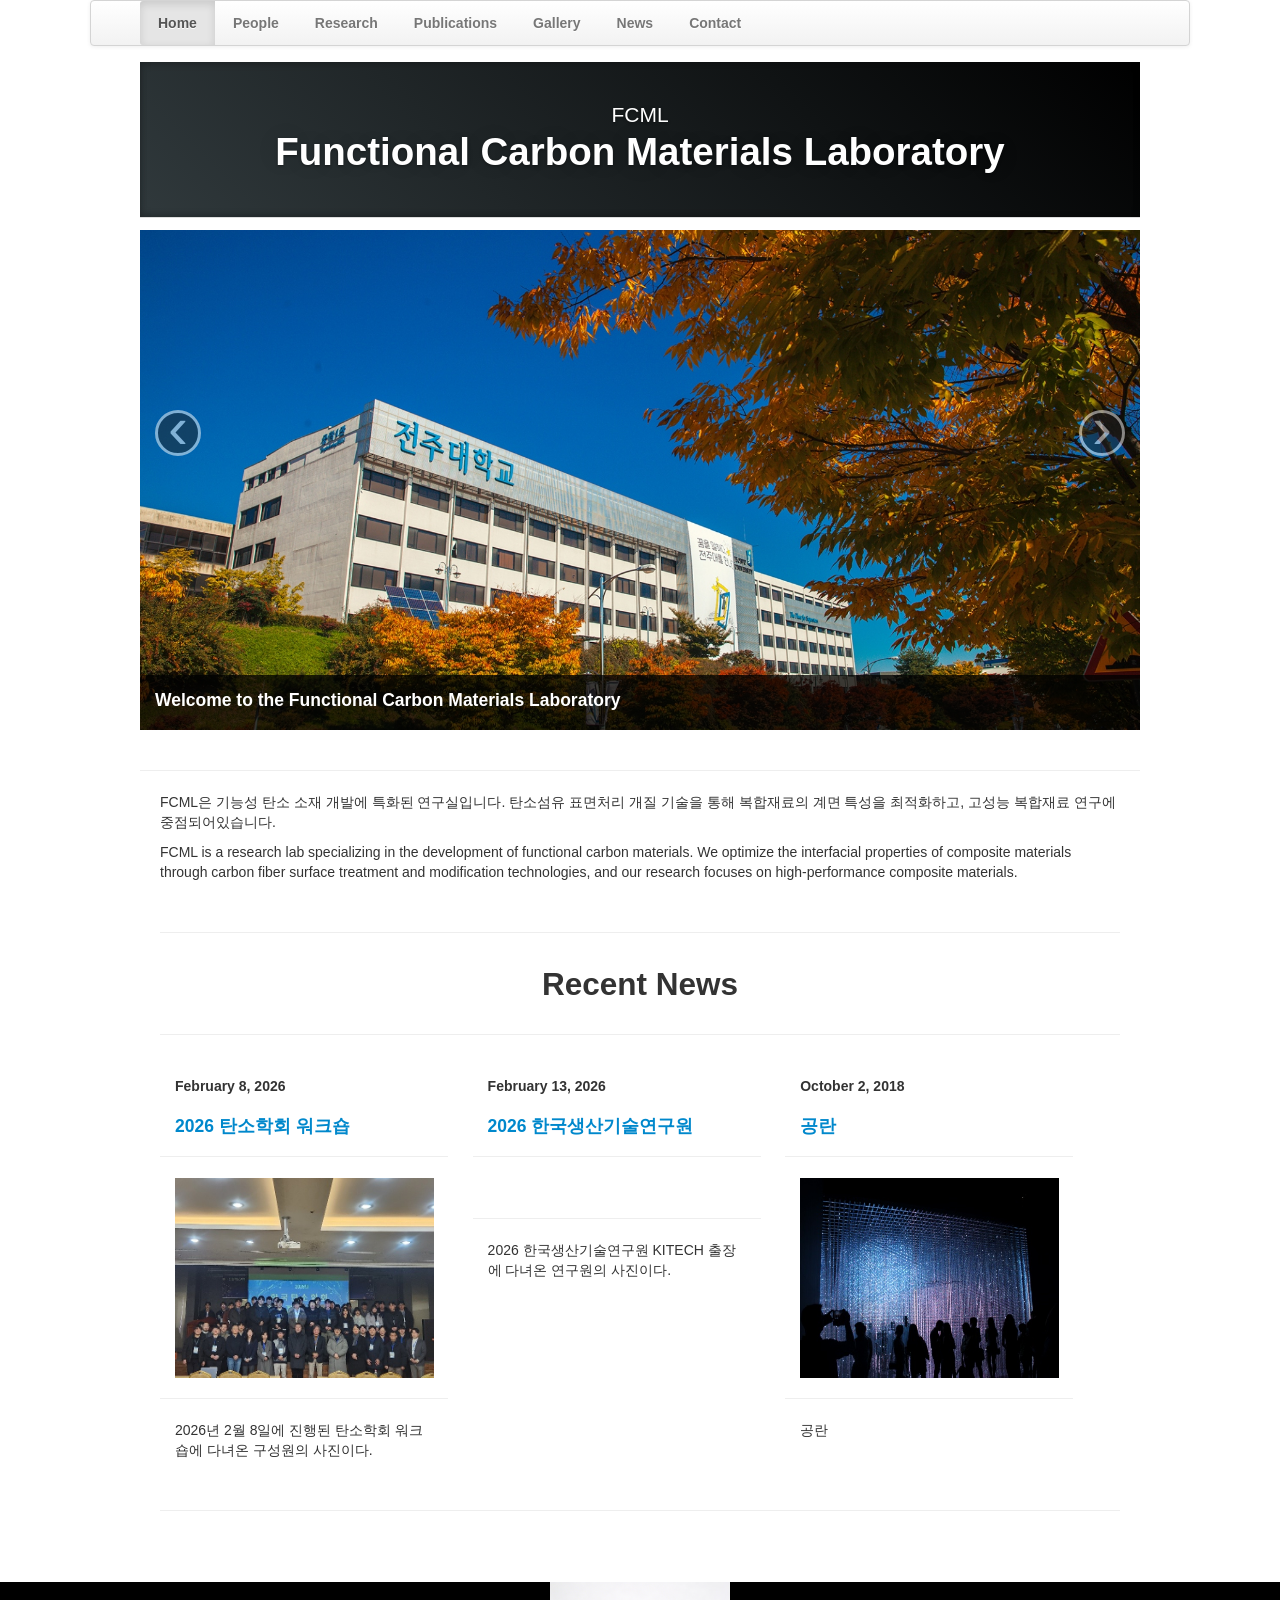
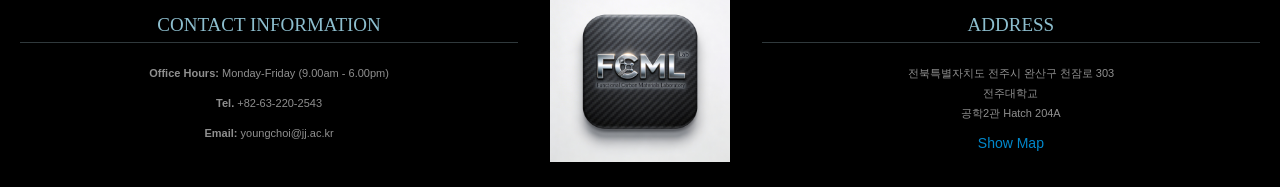
==== commit 184e5c22: "Update index.html" ====
--- a/index.html
+++ b/index.html
@@ -169,7 +169,7 @@
             <div class="span5">
                <h3>Contact Information</h3>
                <p><b>Office Hours:</b> Monday-Friday (9.00am - 6.00pm)</p>
-               <p><b>Tel:</b> 063-220-2543</p>
+               <p><b>Tel.</b> +82-63-220-2543</p>
                <p><b>Email:</b> youngchoi@jj.ac.kr</p>
             </div>
 
--- a/css/theme.css
+++ b/css/theme.css
@@ -625,3 +625,42 @@
 	font-size: 11px;
 }
 
+/* Gallery layout */
+#imagegallery1 .thumbnails,
+#imagegallery2 .thumbnails {
+  display: flex;
+  flex-wrap: wrap;
+  margin-left: 0;
+}
+
+#imagegallery1 .thumbnails li,
+#imagegallery2 .thumbnails li {
+  list-style: none;
+  margin-bottom: 20px;
+  text-align: center;
+}
+
+#imagegallery1 .thumbnail,
+#imagegallery2 .thumbnail {
+  display: flex;
+  justify-content: center;
+  align-items: center;
+  width: 100%;
+  height: 220px;
+  overflow: hidden;
+  box-sizing: border-box;
+}
+
+#imagegallery1 .thumbnail img,
+#imagegallery2 .thumbnail img {
+  width: 100%;
+  height: 100%;
+  object-fit: cover;
+  display: block;
+}
+
+#imagegallery1 .caption,
+#imagegallery2 .caption {
+  text-align: center;
+  margin-top: 8px;
+}
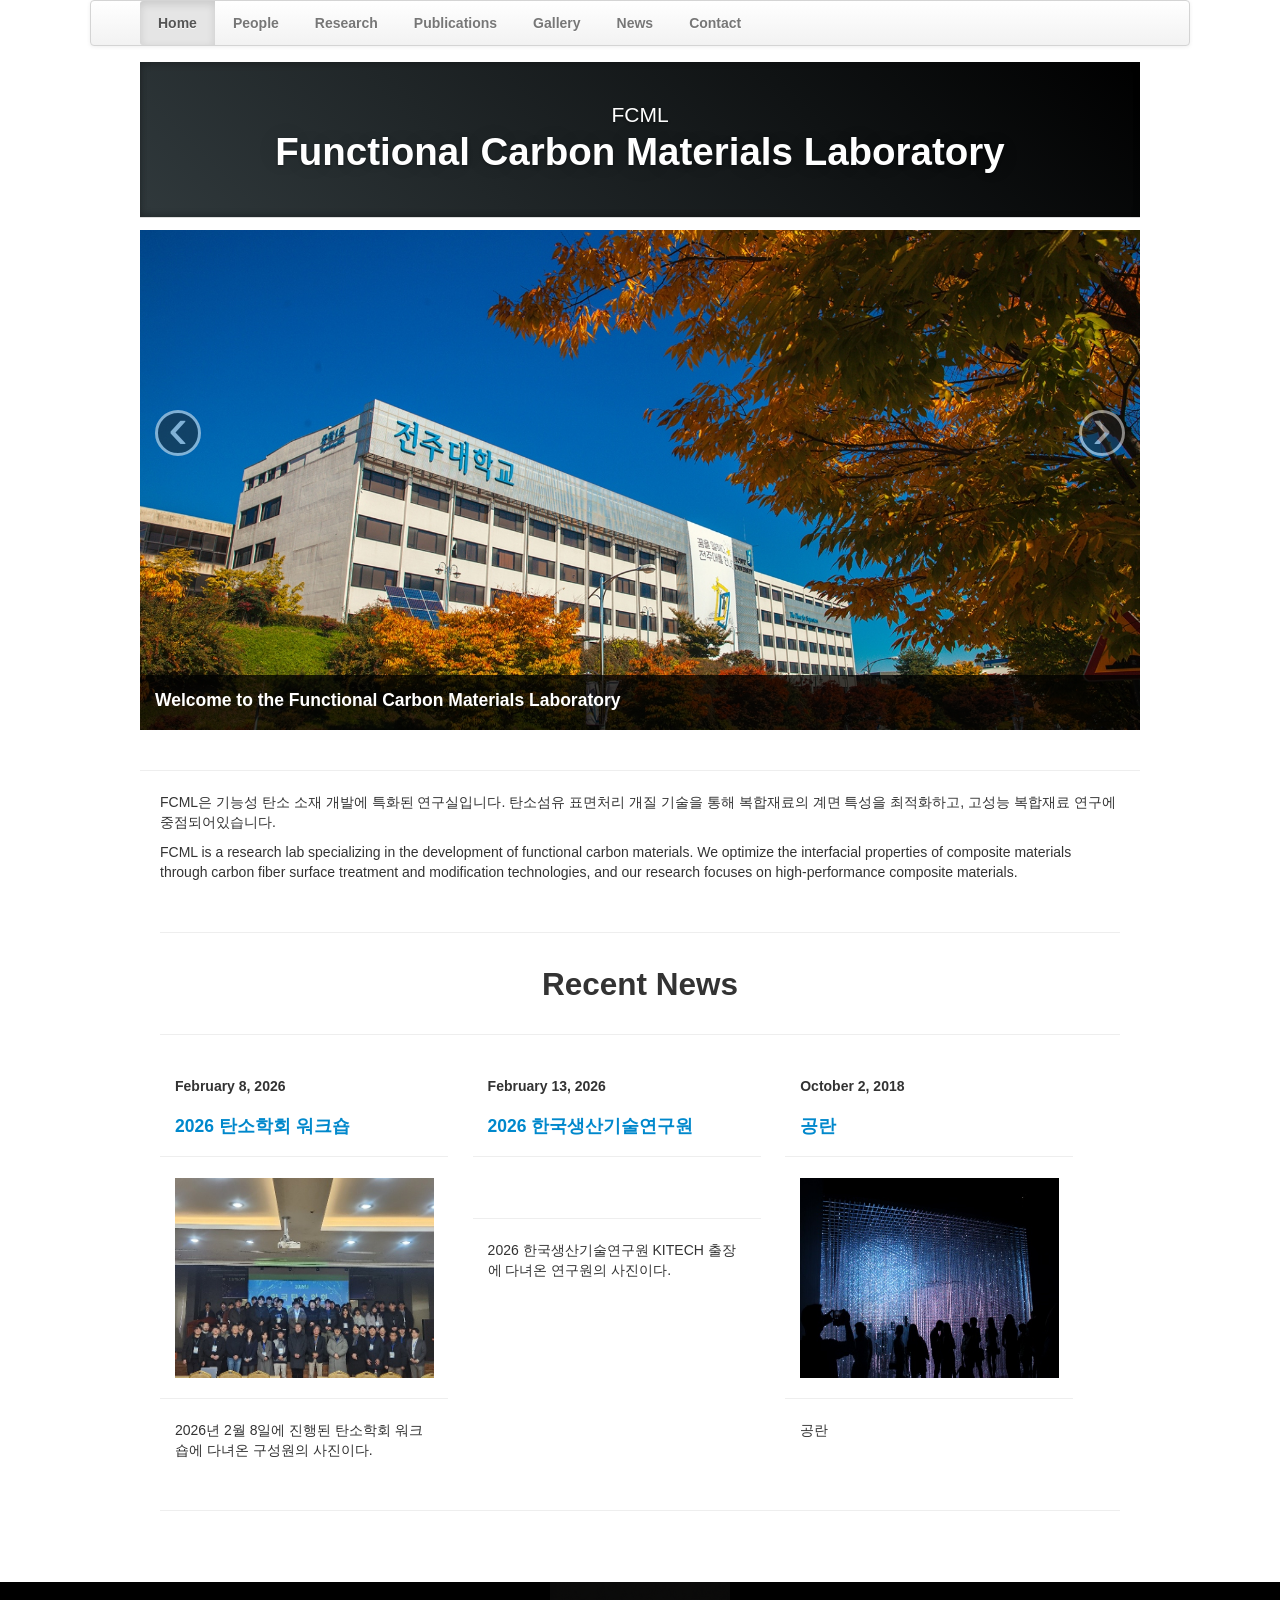
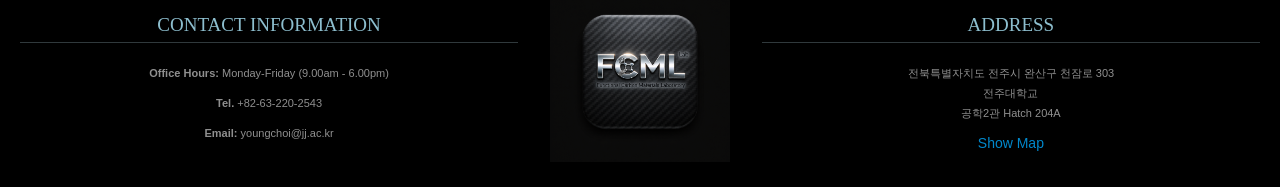
==== commit 780ef181: "Update index.html" ====
--- a/index.html
+++ b/index.html
@@ -174,7 +174,7 @@
             </div>
 
             <div class="span2">
-               <img src="images/로고.png" class="carousel-image" alt="">
+               <img src="pic/prototypelogo.png" class="carousel-image" alt="">
             </div>
 
             <div class="span5">
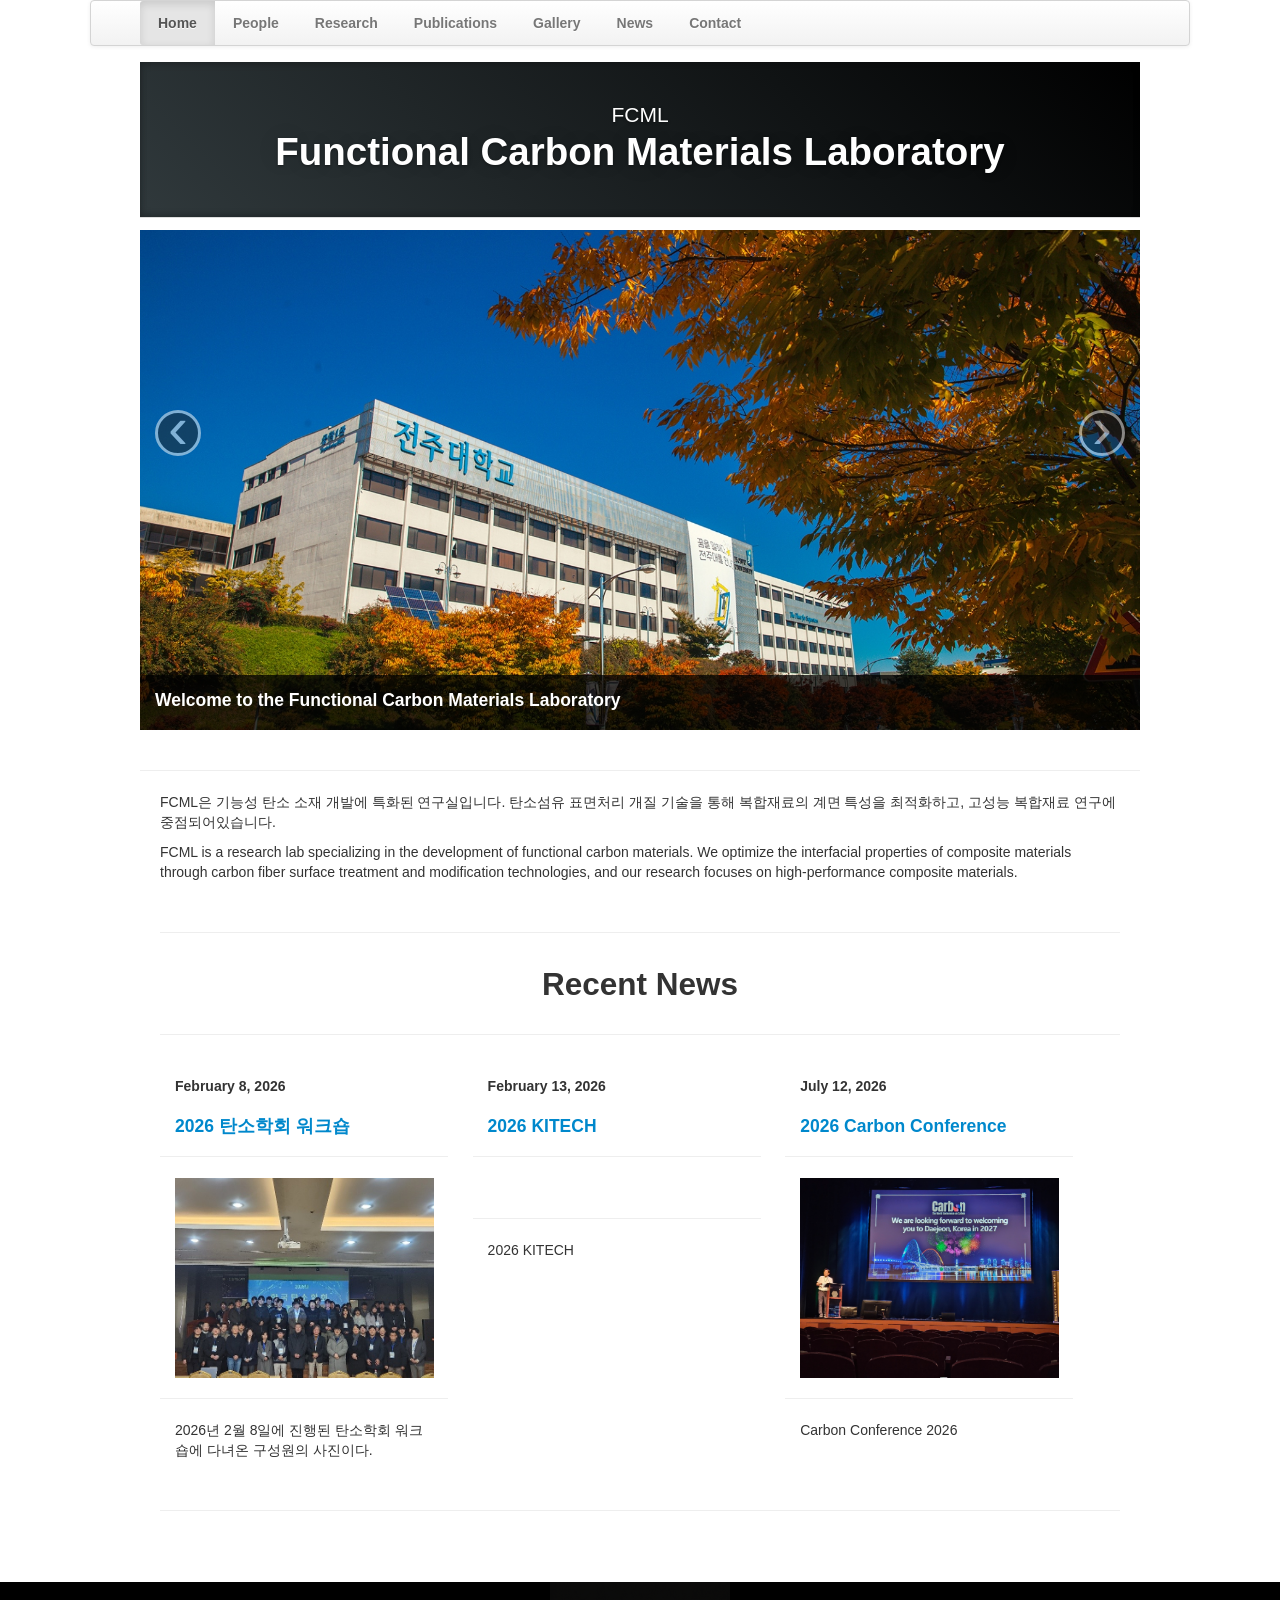
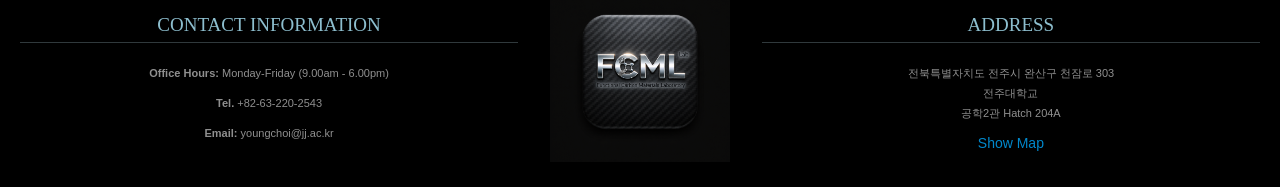
==== commit 600c84f3: "Update index.html" ====
--- a/index.html
+++ b/index.html
@@ -127,7 +127,7 @@
             <div class="span4 feature-item">
                <h5><span class="date">February 13, 2026</span></h5>
                <h4 class="feature-heading">
-                  <a href="#">2026 한국생산기술연구원</a>
+                  <a href="#">2026 KITECH</a>
                </h4>
                <hr>
                <div class="centered">
@@ -137,24 +137,24 @@
                </div>
                <hr>
                <p>
-                  2026 한국생산기술연구원 KITECH 출장에 다녀온 연구원의 사진이다.
+                  2026 KITECH 
                </p>
                <br>
             </div>
 
             <div class="span4 feature-item">
-               <h5><span class="date">October 2, 2018</span></h5>
+               <h5><span class="date">July 12, 2026</span></h5>
                <h4 class="feature-heading">
-                  <a href="#">공란</a>
+                  <a href="#">2026 Carbon Conference</a>
                </h4>
                <hr>
                <div class="centered">
                   <a href="#">
-                     <img src="thumbs/rodolfo-cuadros-762364-unsplash.jpg" alt="">
+                     <img src="pic/US.jpg" alt="">
                   </a>
                </div>
                <hr>
-               <p>공란</p>
+               <p> Carbon Conference 2026 </p>
                <br>
             </div>
          </div>
